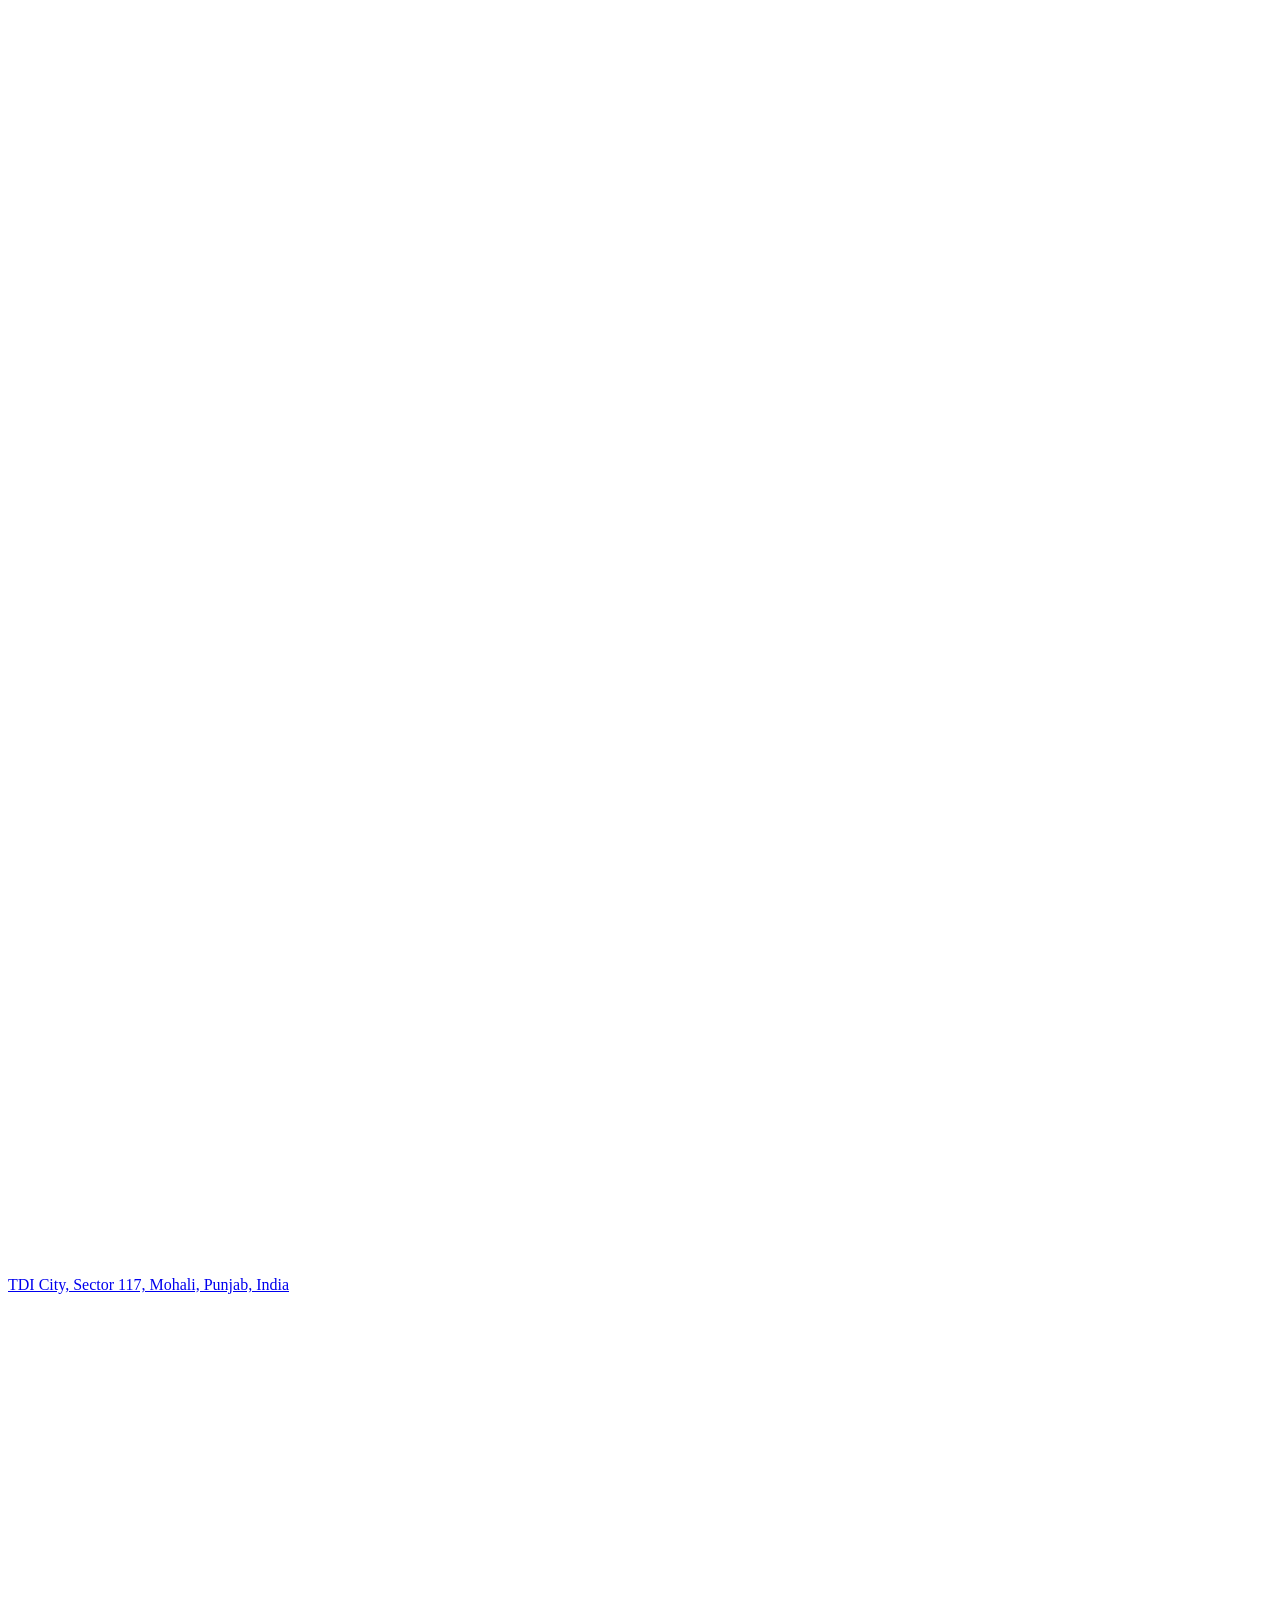
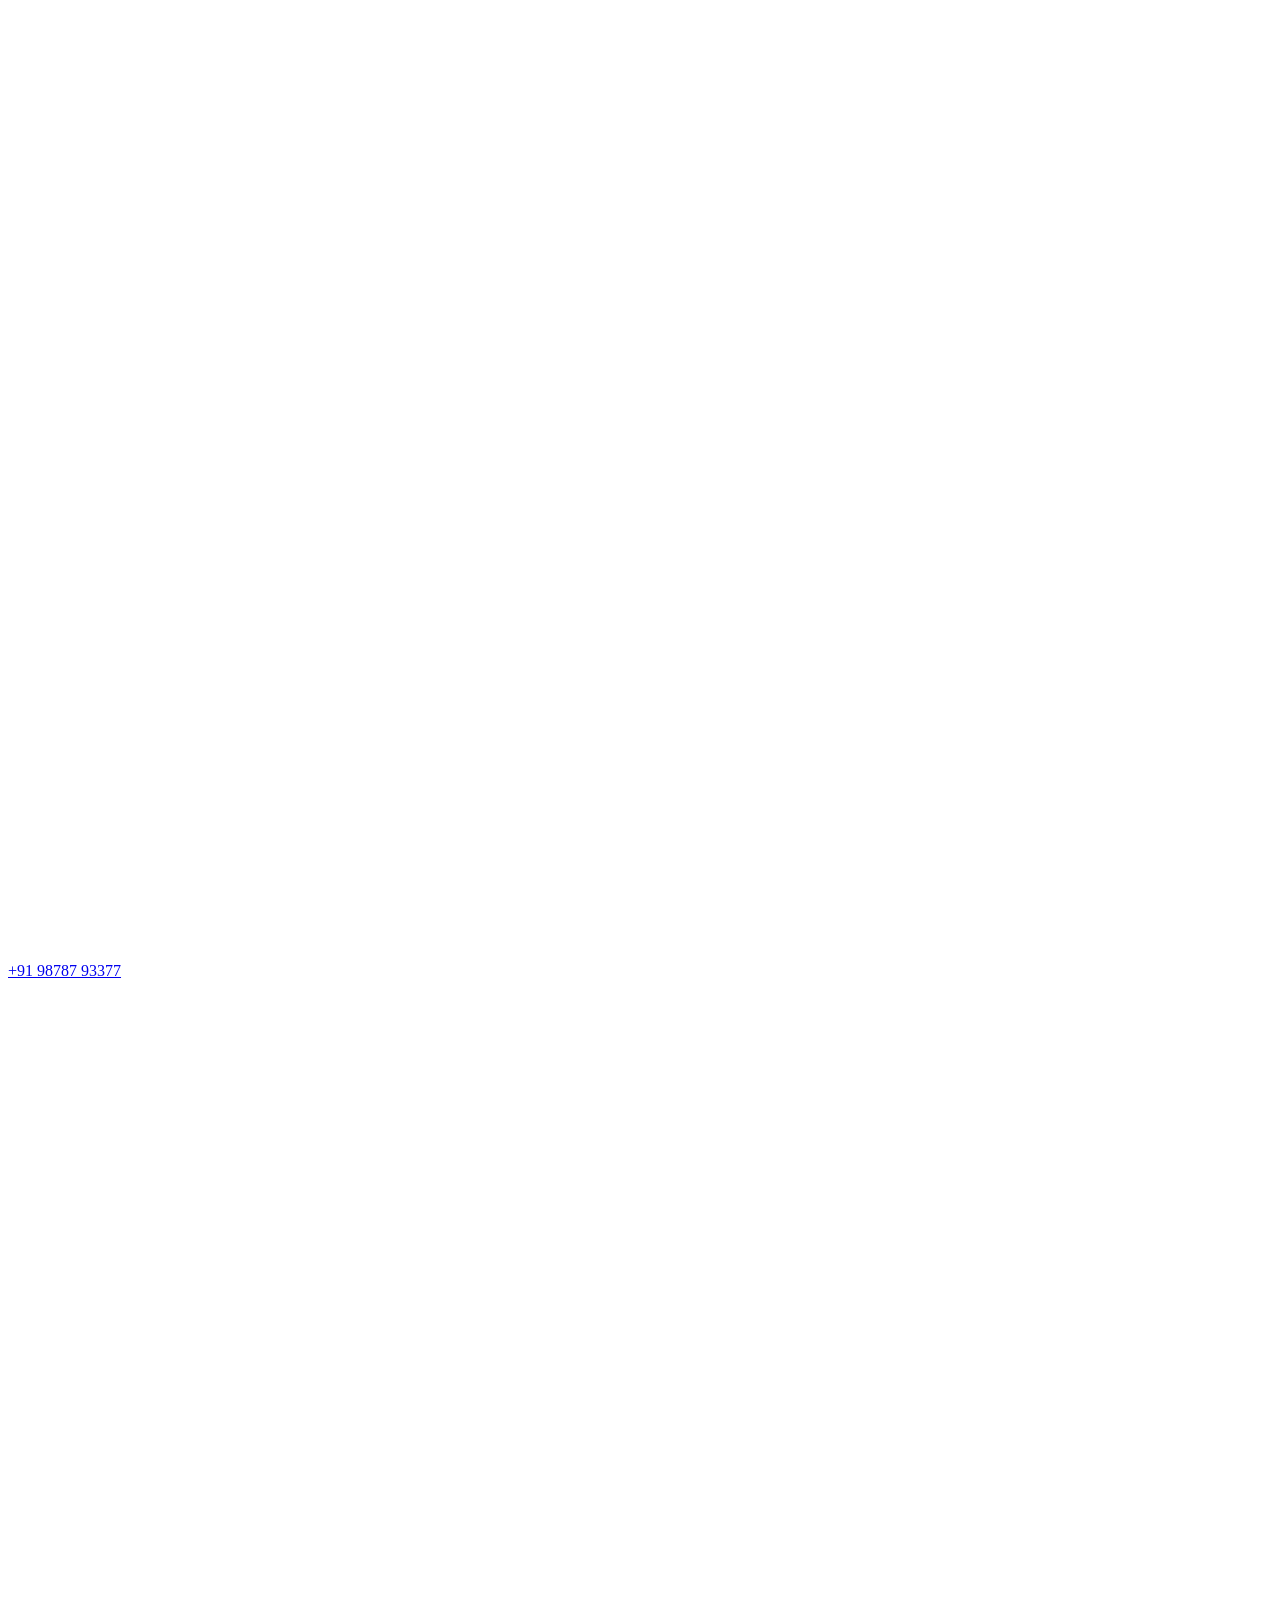
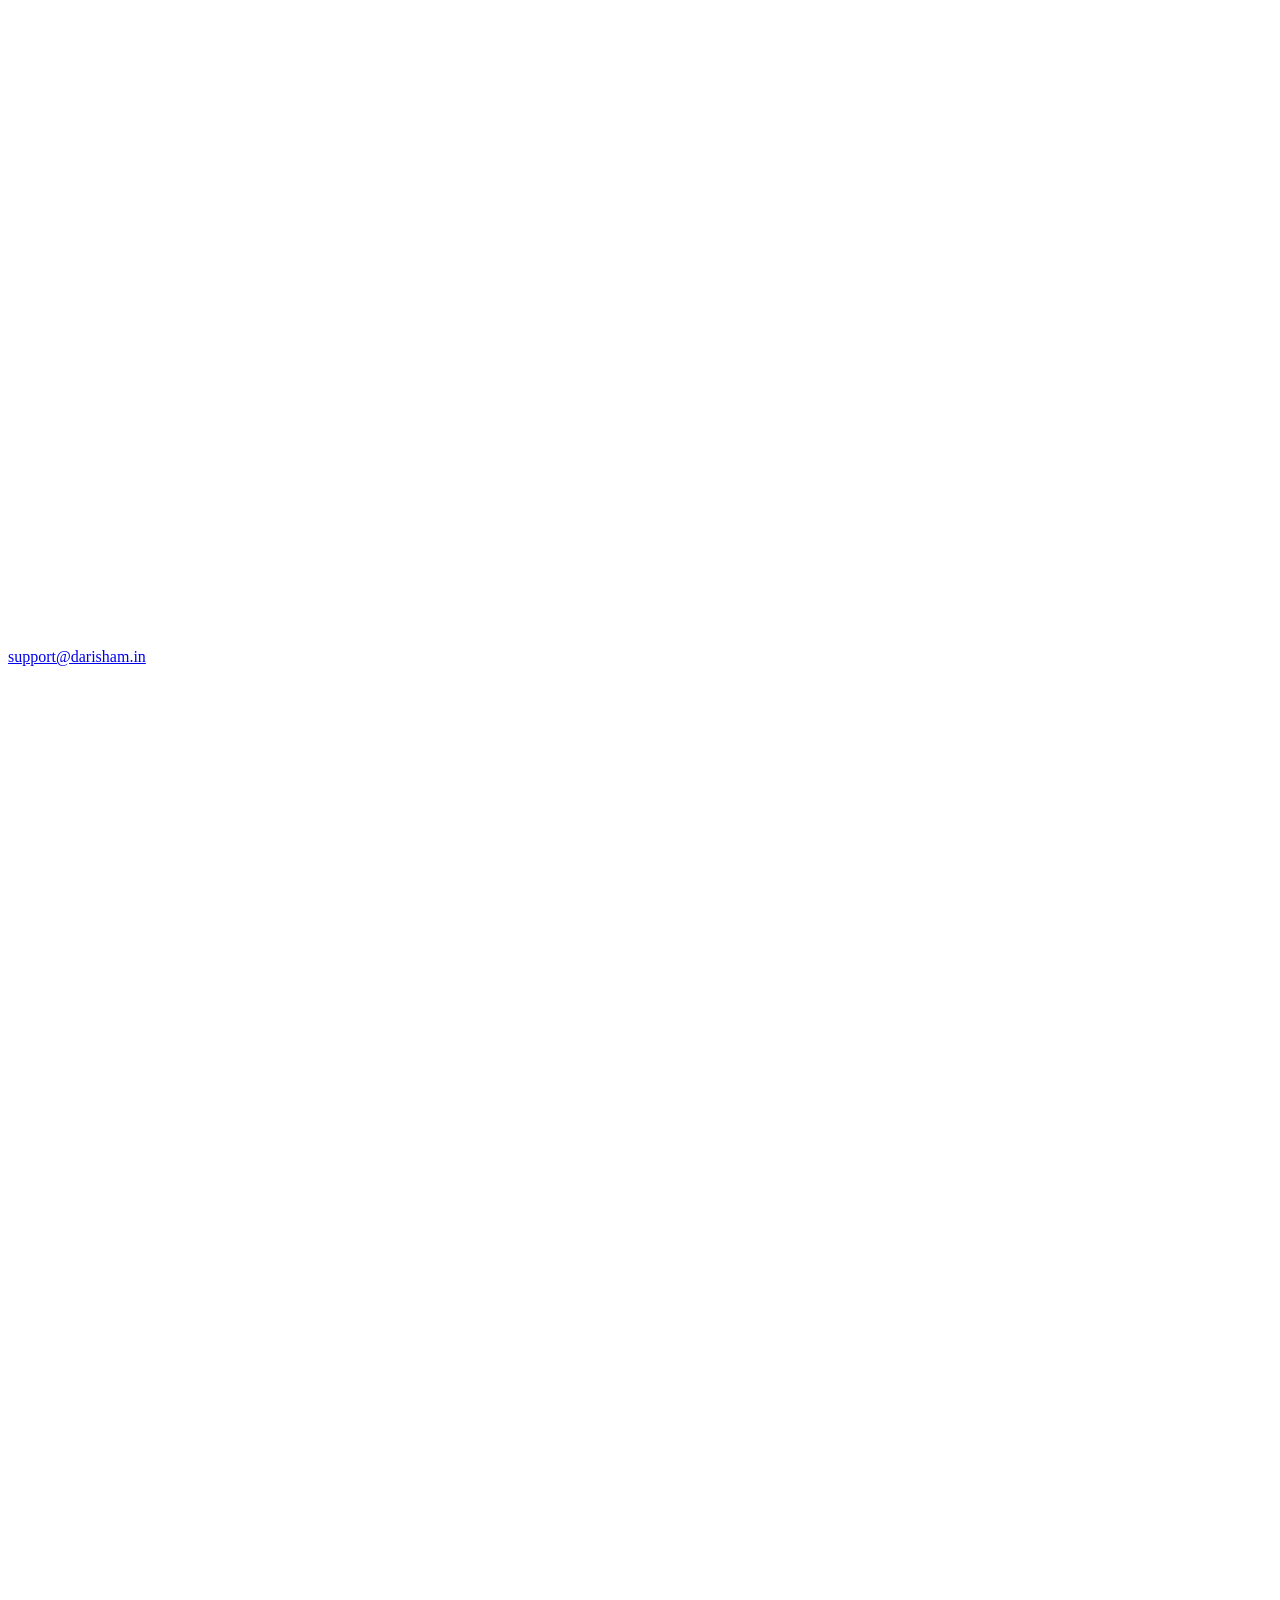
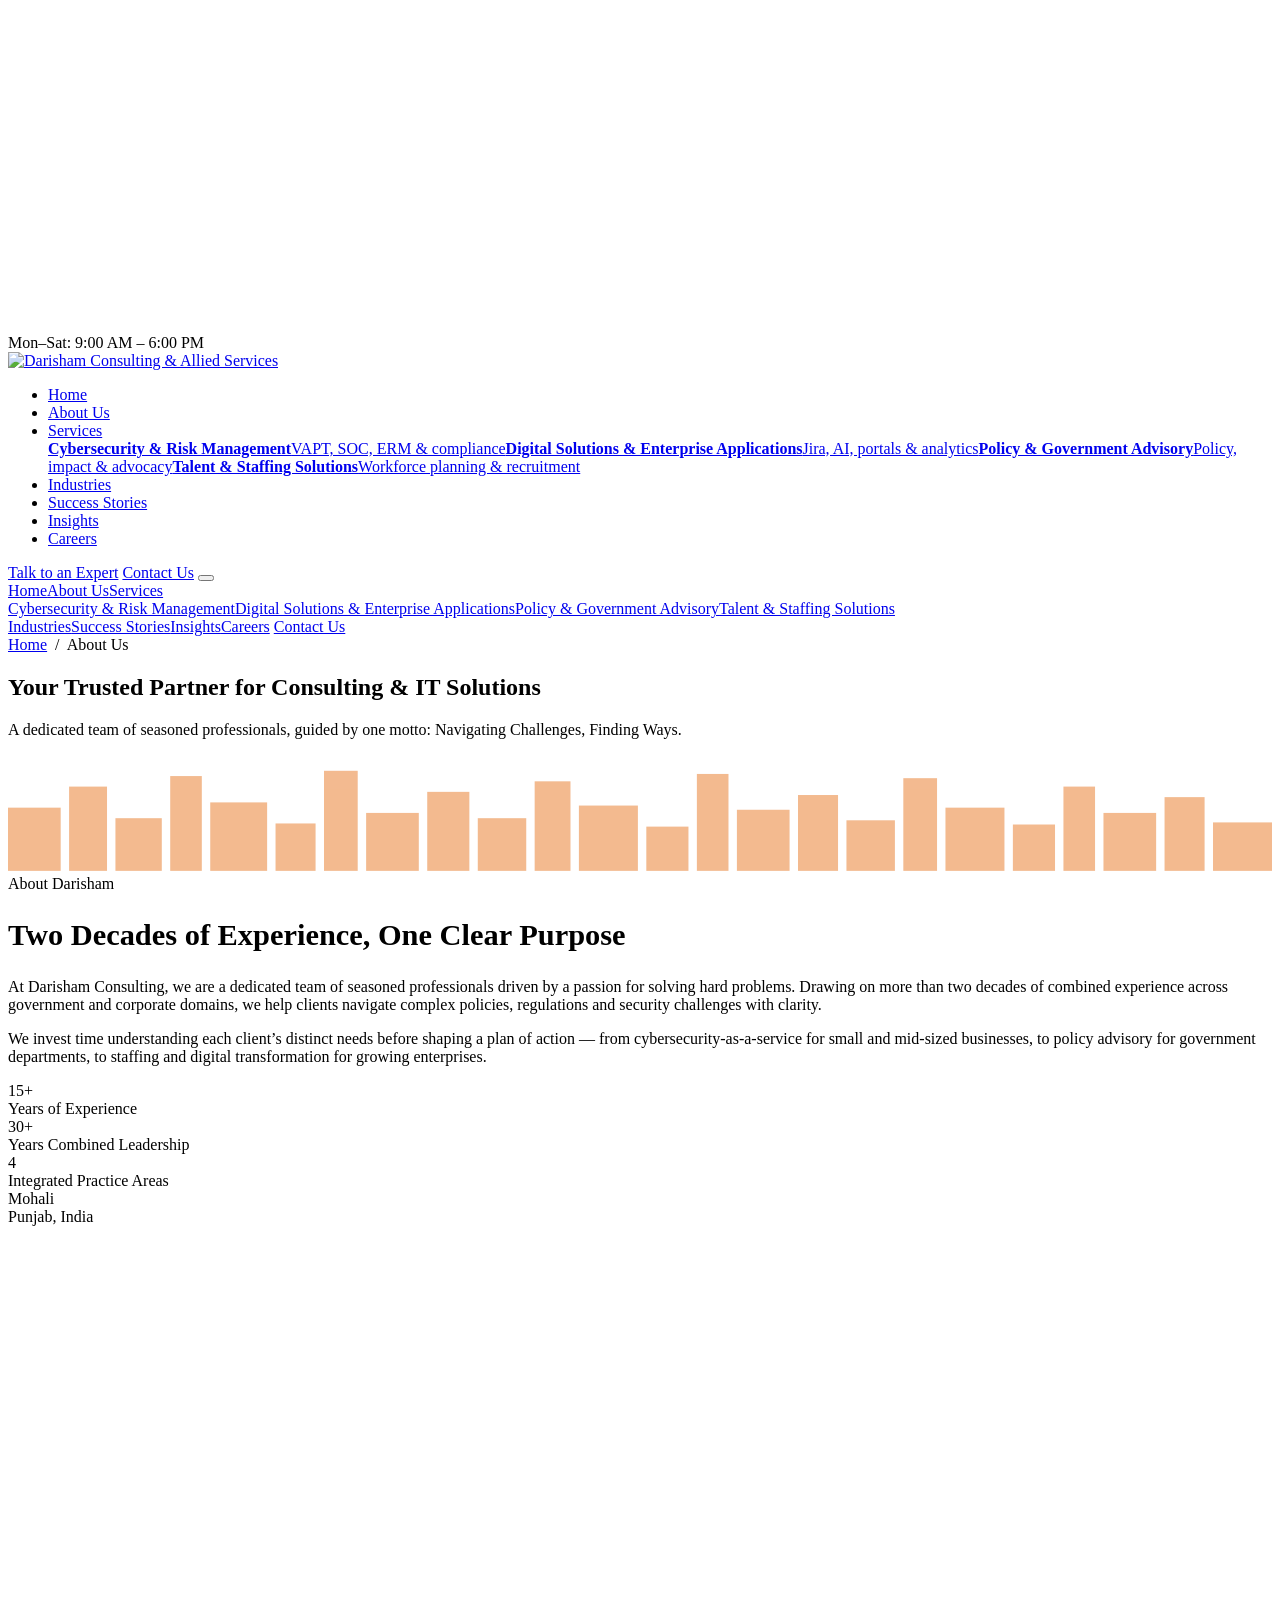
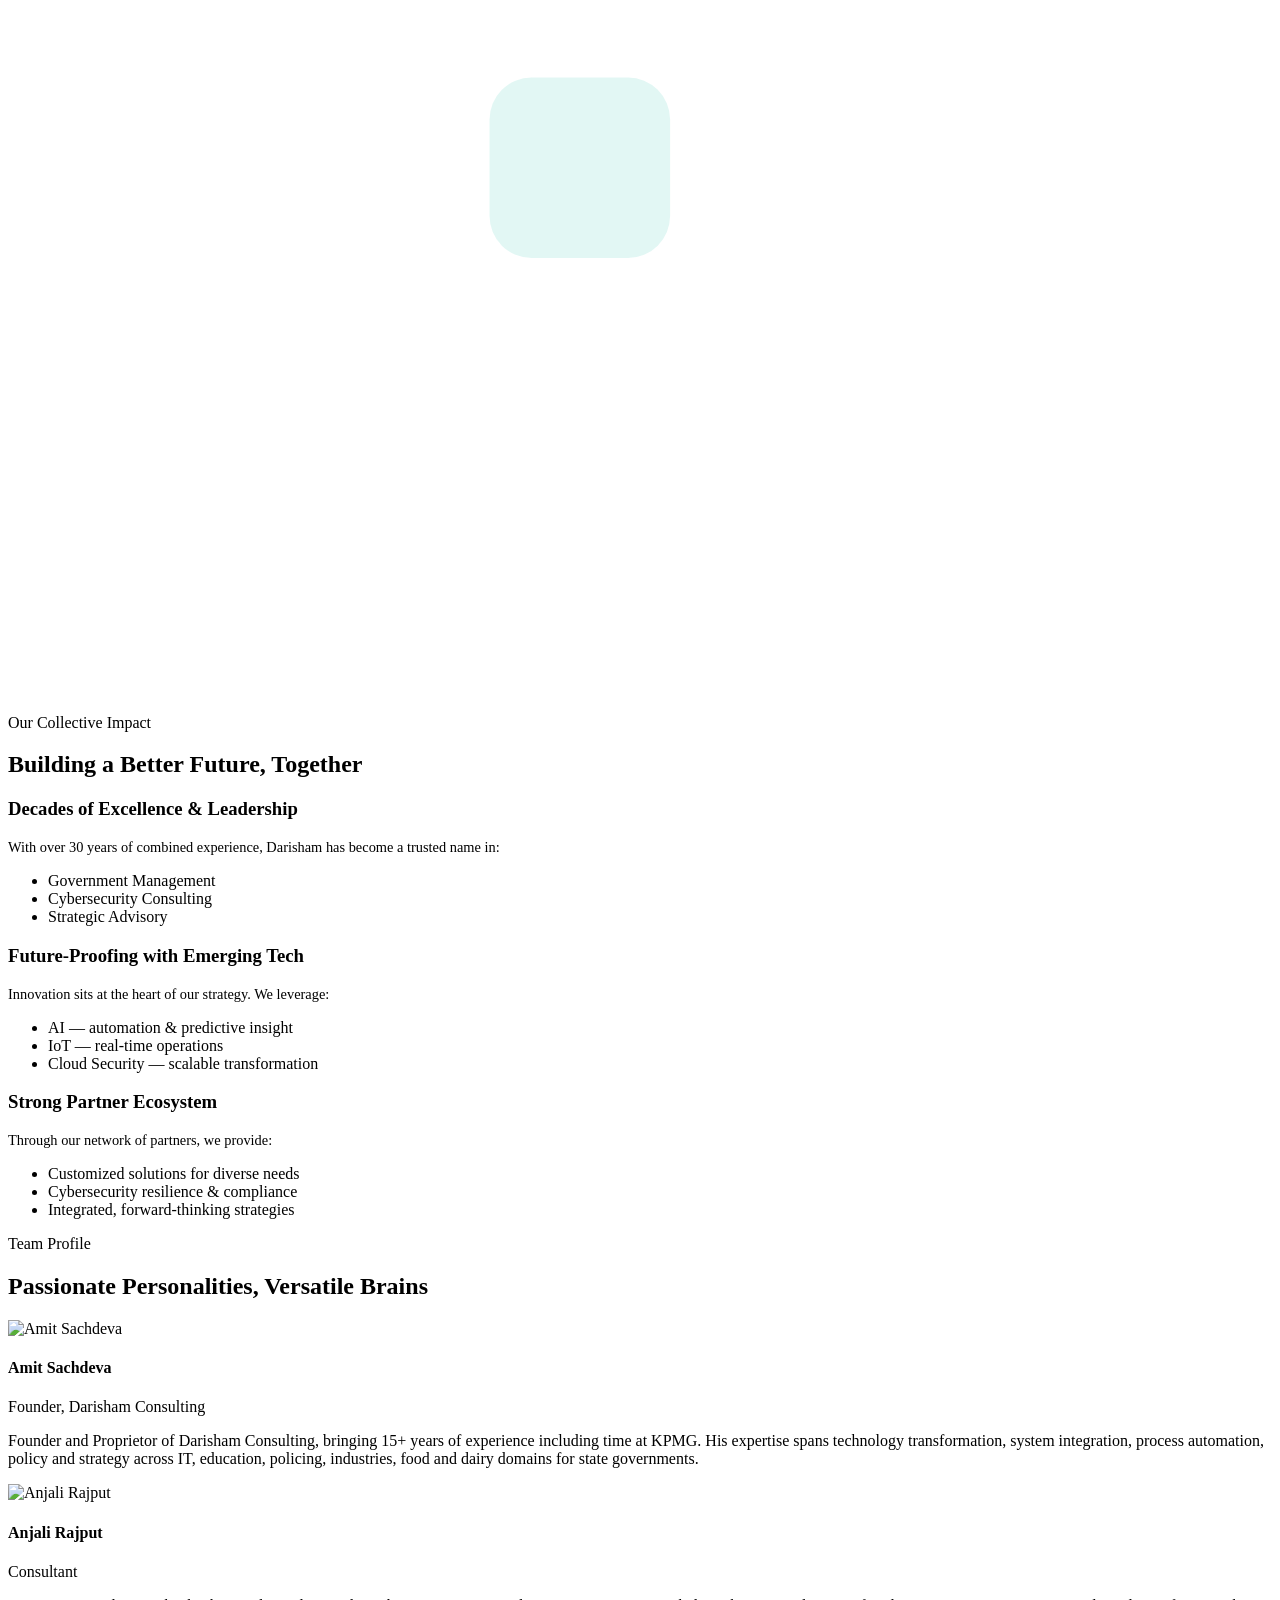
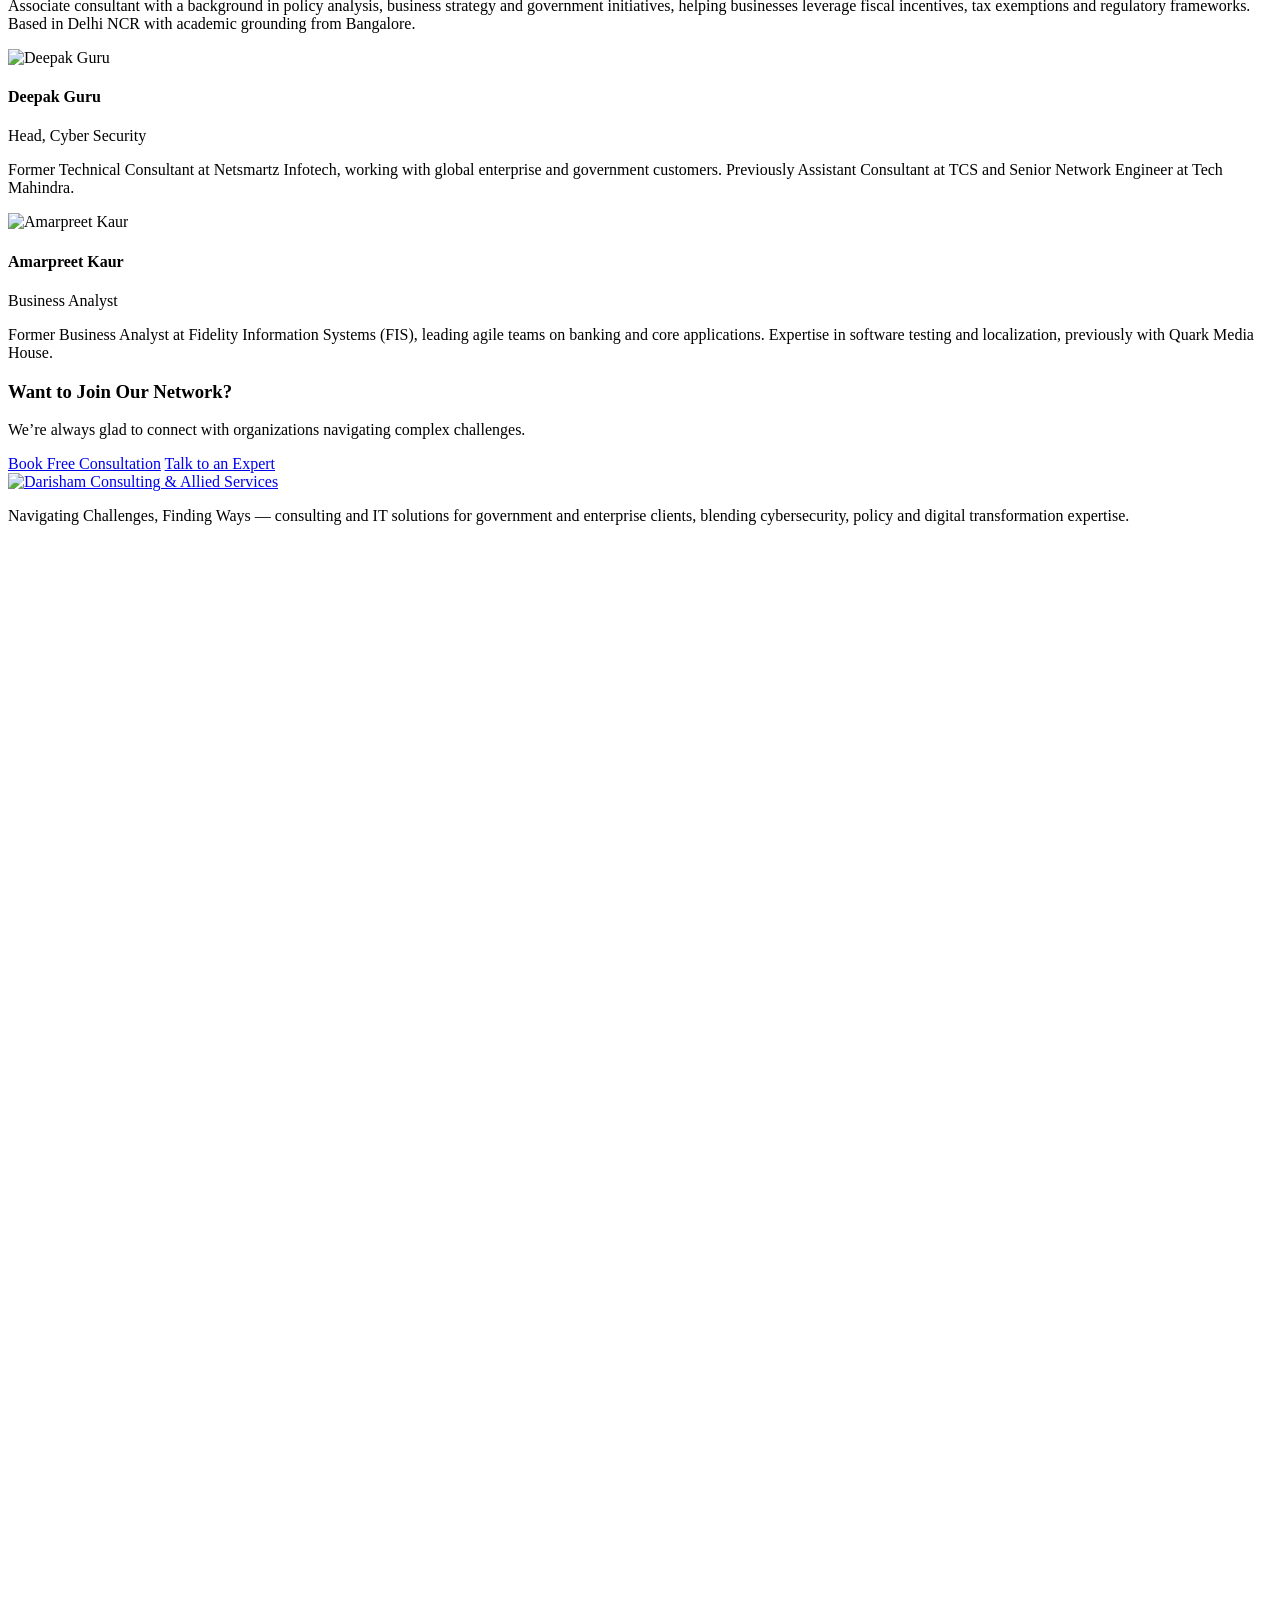
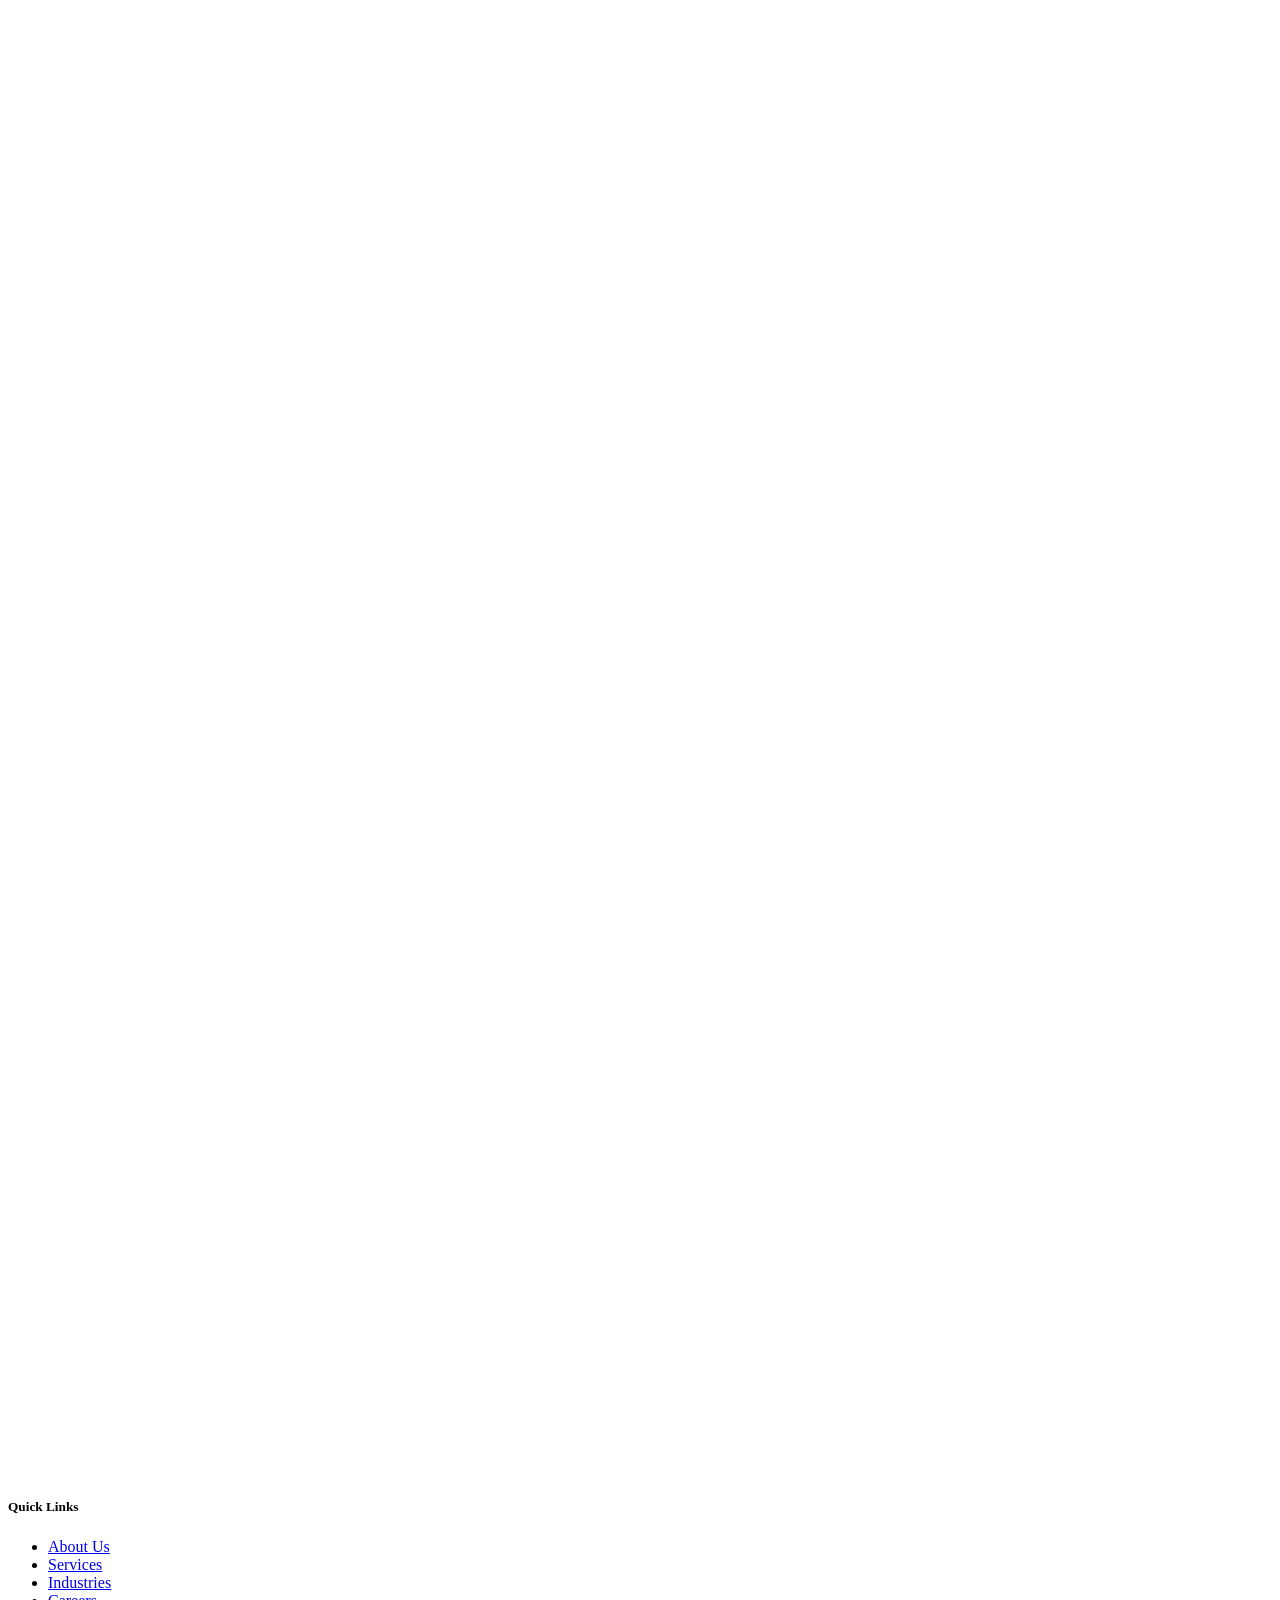
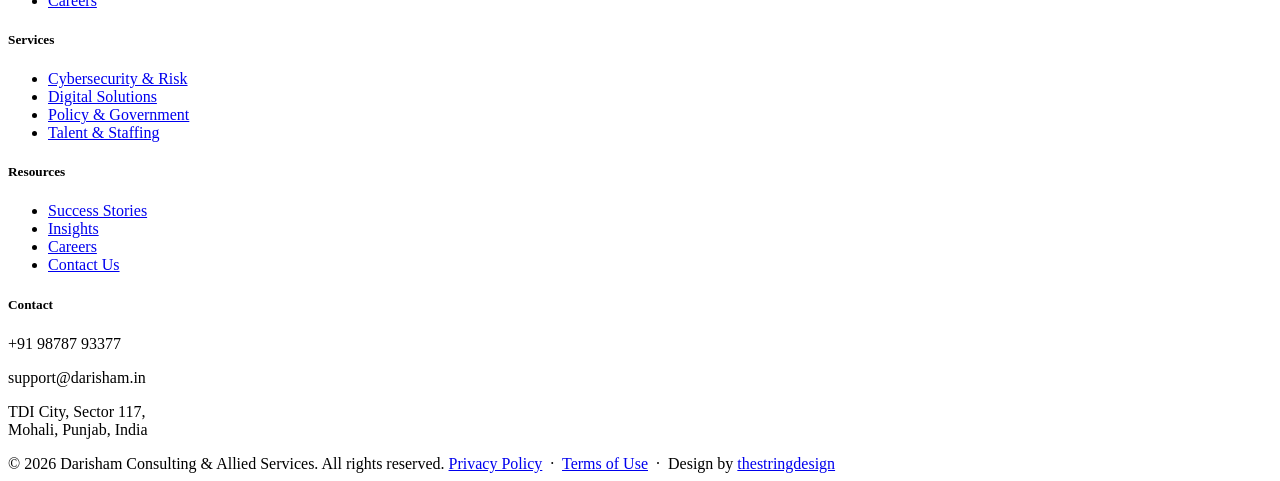
==== about.html @ 6da767da "Add files via upload" ====
<!DOCTYPE html>
<html lang="en">
<head>
<meta charset="UTF-8"/>
<meta name="viewport" content="width=device-width, initial-scale=1.0"/>
<title>About Us | Darisham Consulting &amp; Allied Services</title>
<meta name="description" content="Learn about Darisham Consulting & Allied Services, our leadership team and our approach to government and enterprise consulting."/>
<link rel="preconnect" href="https://fonts.googleapis.com">
<link rel="preconnect" href="https://fonts.gstatic.com" crossorigin>
<link href="https://fonts.googleapis.com/css2?family=Space+Grotesk:wght@500;600;700&family=Inter:wght@400;500;600;700&family=IBM+Plex+Mono:wght@400;500&display=swap" rel="stylesheet">
<link rel="stylesheet" href="assets/style.css"/>

</head>
<body>
<div class="topbar">
  <div class="wrap topbar-inner">
    <a href="https://maps.google.com/?q=TDI+City+Sector+117+Mohali+Punjab+India" target="_blank" rel="noopener" class="topbar-item">
      <svg viewBox="0 0 24 24" fill="none" stroke-width="1.7" stroke-linecap="round" stroke-linejoin="round"><path d="M12 21s7-6.5 7-11.5A7 7 0 105 9.5C5 14.5 12 21 12 21z"/><circle cx="12" cy="9.5" r="2.3"/></svg>
      TDI City, Sector 117, Mohali, Punjab, India
    </a>
    <a href="tel:+919878793377" class="topbar-item">
      <svg viewBox="0 0 24 24" fill="none" stroke-width="1.7" stroke-linecap="round" stroke-linejoin="round"><path d="M5 4h4l1.5 4.5L8 10.5a13 13 0 006 6l1.5-2.5L20 15.5v4a1.5 1.5 0 01-1.6 1.5A16 16 0 014 5.6 1.5 1.5 0 015.5 4z"/></svg>
      +91 98787 93377
    </a>
    <a href="mailto:support@darisham.in" class="topbar-item">
      <svg viewBox="0 0 24 24" fill="none" stroke-width="1.7" stroke-linecap="round" stroke-linejoin="round"><rect x="3" y="5" width="18" height="14" rx="2"/><path d="M3 7l9 6 9-6"/></svg>
      support@darisham.in
    </a>
    <span class="topbar-item topbar-hours">
      <svg viewBox="0 0 24 24" fill="none" stroke-width="1.7" stroke-linecap="round" stroke-linejoin="round"><circle cx="12" cy="12" r="9"/><path d="M12 7v5l3.5 2"/></svg>
      Mon&ndash;Sat: 9:00 AM &ndash; 6:00 PM
    </span>
  </div>
</div>
<header class="site-header">
  <div class="wrap header-row">
    <a href="index.html" class="brand">
      <span class="brand-logo-img"><img src="assets/images/darisham-logo.png" alt="Darisham Consulting &amp; Allied Services" height="44"/></span>
    </a>
    <nav class="nav">
      <ul class="nav-list"><li class=""><a href="index.html" class="nav-link">Home</a></li><li class="active"><a href="about.html" class="nav-link">About Us</a></li><li class=""><a href="services.html" class="nav-link">Services<span class="caret"></span></a><div class="dropdown"><a href="services-cybersecurity-risk.html"><strong>Cybersecurity & Risk Management</strong><span>VAPT, SOC, ERM & compliance</span></a><a href="services-digital-solutions.html"><strong>Digital Solutions & Enterprise Applications</strong><span>Jira, AI, portals & analytics</span></a><a href="services-policy-government.html"><strong>Policy & Government Advisory</strong><span>Policy, impact & advocacy</span></a><a href="services-staffing.html"><strong>Talent & Staffing Solutions</strong><span>Workforce planning & recruitment</span></a></div></li><li class=""><a href="industries.html" class="nav-link">Industries</a></li><li class=""><a href="success-stories.html" class="nav-link">Success Stories</a></li><li class=""><a href="insights.html" class="nav-link">Insights</a></li><li class=""><a href="careers.html" class="nav-link">Careers</a></li></ul>
    </nav>
    <div class="header-cta">
      <a href="contact.html" class="btn btn-ghost btn-sm">Talk to an Expert</a>
      <a href="contact.html" class="btn btn-primary btn-sm">Contact Us</a>
      <button class="nav-toggle" aria-label="Open menu"><span></span><span></span><span></span></button>
    </div>
  </div>
</header>
<div class="mobile-nav">
  <a href="index.html">Home</a><a href="about.html">About Us</a><a href="services.html">Services</a><div class="sub"><a href="services-cybersecurity-risk.html">Cybersecurity & Risk Management</a><a href="services-digital-solutions.html">Digital Solutions & Enterprise Applications</a><a href="services-policy-government.html">Policy & Government Advisory</a><a href="services-staffing.html">Talent & Staffing Solutions</a></div><a href="industries.html">Industries</a><a href="success-stories.html">Success Stories</a><a href="insights.html">Insights</a><a href="careers.html">Careers</a>
  <a href="contact.html" class="btn btn-primary">Contact Us</a>
</div>
<section class="page-hero">
  <div class="wrap">
    <div class="crumb"><a href="index.html">Home</a> &nbsp;/&nbsp; About Us</div>
    <h1>Your Trusted Partner for Consulting &amp; IT Solutions</h1>
    <p>A dedicated team of seasoned professionals, guided by one motto: Navigating Challenges, Finding Ways.</p>
  </div>
  <div class="page-hero-skyline"><svg viewBox="0 0 1200 110" preserveAspectRatio="none" xmlns="http://www.w3.org/2000/svg">
  <g fill="#E87722" opacity="0.5">
    <rect x="0" y="50" width="50" height="60"/>
    <rect x="58" y="30" width="36" height="80"/>
    <rect x="102" y="60" width="44" height="50"/>
    <rect x="154" y="20" width="30" height="90"/>
    <rect x="192" y="45" width="54" height="65"/>
    <rect x="254" y="65" width="38" height="45"/>
    <rect x="300" y="15" width="32" height="95"/>
    <rect x="340" y="55" width="50" height="55"/>
    <rect x="398" y="35" width="40" height="75"/>
    <rect x="446" y="60" width="46" height="50"/>
    <rect x="500" y="25" width="34" height="85"/>
    <rect x="542" y="48" width="56" height="62"/>
    <rect x="606" y="68" width="40" height="42"/>
    <rect x="654" y="18" width="30" height="92"/>
    <rect x="692" y="52" width="50" height="58"/>
    <rect x="750" y="38" width="38" height="72"/>
    <rect x="796" y="62" width="46" height="48"/>
    <rect x="850" y="22" width="32" height="88"/>
    <rect x="890" y="50" width="56" height="60"/>
    <rect x="954" y="66" width="40" height="44"/>
    <rect x="1002" y="30" width="30" height="80"/>
    <rect x="1040" y="55" width="50" height="55"/>
    <rect x="1098" y="40" width="38" height="70"/>
    <rect x="1144" y="64" width="56" height="46"/>
  </g>
</svg></div>
</section><section class="section">
  <div class="wrap">
    <div class="about-flex">
      <div class="reveal">
        <div class="eyebrow">About Darisham</div>
        <h2 style="font-size:1.9rem;">Two Decades of Experience, One Clear Purpose</h2>
        <p style="color:var(--slate); margin-top:16px; font-size:1rem;">At Darisham Consulting, we are a dedicated team of seasoned professionals driven by a passion for solving hard problems. Drawing on more than two decades of combined experience across government and corporate domains, we help clients navigate complex policies, regulations and security challenges with clarity.</p>
        <p style="color:var(--slate); margin-top:14px; font-size:1rem;">We invest time understanding each client&rsquo;s distinct needs before shaping a plan of action &mdash; from cybersecurity-as-a-service for small and mid-sized businesses, to policy advisory for government departments, to staffing and digital transformation for growing enterprises.</p>
        <div class="about-stats">
          <div class="stat"><div class="num">15<span>+</span></div><div class="label">Years of Experience</div></div>
          <div class="stat"><div class="num">30<span>+</span></div><div class="label">Years Combined Leadership</div></div>
          <div class="stat"><div class="num">4</div><div class="label">Integrated Practice Areas</div></div>
          <div class="stat"><div class="num">Mohali</div><div class="label">Punjab, India</div></div>
        </div>
      </div>
      <div class="reveal">
        <svg viewBox="0 0 420 360" fill="none" style="width:100%;">
          <rect x="10" y="10" width="400" height="340" rx="20" fill="var(--bg-soft)"/>
          <circle cx="210" cy="180" r="120" stroke="var(--line)" stroke-width="1.5"/>
          <path d="M90 240 C 130 190, 140 140, 200 130 S 290 150, 320 90" stroke="var(--teal-500)" stroke-width="2.5" fill="none" stroke-linecap="round"/>
          <circle cx="90" cy="240" r="6" fill="var(--navy-900)"/>
          <circle cx="200" cy="130" r="6" fill="var(--teal-500)"/>
          <circle cx="320" cy="90" r="6" fill="var(--navy-900)"/>
          <rect x="160" y="150" width="60" height="60" rx="14" fill="rgba(20,184,166,0.12)" stroke="var(--teal-500)"/>
        </svg>
      </div>
    </div>
  </div>
</section><section class="section soft">
  <div class="wrap">
    <div class="section-head reveal">
      <div class="eyebrow">Our Collective Impact</div>
      <h2>Building a Better Future, Together</h2>
    </div>
    <div class="pillar-grid">
      <div class="pillar-card reveal">
        <h3>Decades of Excellence &amp; Leadership</h3>
        <p style="font-size:0.9rem;color:var(--slate);">With over 30 years of combined experience, Darisham has become a trusted name in:</p>
        <ul>
          <li>Government Management</li>
          <li>Cybersecurity Consulting</li>
          <li>Strategic Advisory</li>
        </ul>
      </div>
      <div class="pillar-card reveal">
        <h3>Future-Proofing with Emerging Tech</h3>
        <p style="font-size:0.9rem;color:var(--slate);">Innovation sits at the heart of our strategy. We leverage:</p>
        <ul>
          <li>AI &mdash; automation &amp; predictive insight</li>
          <li>IoT &mdash; real-time operations</li>
          <li>Cloud Security &mdash; scalable transformation</li>
        </ul>
      </div>
      <div class="pillar-card reveal">
        <h3>Strong Partner Ecosystem</h3>
        <p style="font-size:0.9rem;color:var(--slate);">Through our network of partners, we provide:</p>
        <ul>
          <li>Customized solutions for diverse needs</li>
          <li>Cybersecurity resilience &amp; compliance</li>
          <li>Integrated, forward-thinking strategies</li>
        </ul>
      </div>
    </div>
  </div>
</section><section class="section">
  <div class="wrap">
    <div class="section-head reveal">
      <div class="eyebrow">Team Profile</div>
      <h2>Passionate Personalities, Versatile Brains</h2>
    </div>
    <div class="lead-grid">
      <div class="lead-card reveal">
        <div class="avatar avatar-photo"><img src="assets/images/team-1.jpg" alt="Amit Sachdeva" loading="lazy"/></div>
        <h4>Amit Sachdeva</h4>
        <div class="role">Founder, Darisham Consulting</div>
        <p class="bio">Founder and Proprietor of Darisham Consulting, bringing 15+ years of experience including time at KPMG. His expertise spans technology transformation, system integration, process automation, policy and strategy across IT, education, policing, industries, food and dairy domains for state governments.</p>
      </div>
      <div class="lead-card reveal">
        <div class="avatar avatar-photo"><img src="assets/images/team-222.webp" alt="Anjali Rajput" loading="lazy"/></div>
        <h4>Anjali Rajput</h4>
        <div class="role">Consultant</div>
        <p class="bio">Associate consultant with a background in policy analysis, business strategy and government initiatives, helping businesses leverage fiscal incentives, tax exemptions and regulatory frameworks. Based in Delhi NCR with academic grounding from Bangalore.</p>
      </div>
      <div class="lead-card reveal">
        <div class="avatar avatar-photo"><img src="assets/images/team-33.webp" alt="Deepak Guru" loading="lazy"/></div>
        <h4>Deepak Guru</h4>
        <div class="role">Head, Cyber Security</div>
        <p class="bio">Former Technical Consultant at Netsmartz Infotech, working with global enterprise and government customers. Previously Assistant Consultant at TCS and Senior Network Engineer at Tech Mahindra.</p>
      </div>
      <div class="lead-card reveal">
        <div class="avatar avatar-photo"><img src="assets/images/team-4.webp" alt="Amarpreet Kaur" loading="lazy"/></div>
        <h4>Amarpreet Kaur</h4>
        <div class="role">Business Analyst</div>
        <p class="bio">Former Business Analyst at Fidelity Information Systems (FIS), leading agile teams on banking and core applications. Expertise in software testing and localization, previously with Quark Media House.</p>
      </div>
    </div>
  </div>
</section><section class="section">
  <div class="wrap">
    <div class="cta-banner reveal">
      <div>
        <h3>Want to Join Our Network?</h3>
        <p>We&rsquo;re always glad to connect with organizations navigating complex challenges.</p>
      </div>
      <div class="cta-actions">
        <a href="contact.html" class="btn btn-primary">Book Free Consultation</a>
        <a href="contact.html" class="btn btn-ghost">Talk to an Expert</a>
      </div>
    </div>
  </div>
</section>
<footer class="site-footer">
  <div class="wrap">
    <div class="footer-grid">
      <div class="footer-brand">
        <a href="index.html" class="brand">
          <span class="brand-logo-img"><img src="assets/images/darisham-logo.png" alt="Darisham Consulting &amp; Allied Services" height="44"/></span>
        </a>
        <p class="about">Navigating Challenges, Finding Ways &mdash; consulting and IT solutions for government and enterprise clients, blending cybersecurity, policy and digital transformation expertise.</p>
        <div class="social-row">
          <a href="https://in.linkedin.com/in/darisham-consulting-8a51852a8" aria-label="LinkedIn"><svg viewBox="0 0 24 24" fill="none" stroke-width="1.6" stroke-linecap="round" stroke-linejoin="round"><rect x="3" y="3" width="18" height="18" rx="3"/><path d="M7 10v7M7 7.2v.1M11 17v-4.5c0-1.4 1-2.5 2.5-2.5s2.5 1.1 2.5 2.5V17M11 10.5V17"/></svg></a>
          <a href="mailto:support@darisham.in" aria-label="Email"><svg viewBox="0 0 24 24" fill="none" stroke-width="1.6" stroke-linecap="round" stroke-linejoin="round"><circle cx="12" cy="12" r="9"/><path d="M7 9l5 3.5L17 9"/></svg></a>
        </div>
      </div>
      <div class="footer-col">
        <h5>Quick Links</h5>
        <ul>
          <li><a href="about.html">About Us</a></li>
          <li><a href="services.html">Services</a></li>
          <li><a href="industries.html">Industries</a></li>
          <li><a href="careers.html">Careers</a></li>
        </ul>
      </div>
      <div class="footer-col">
        <h5>Services</h5>
        <ul>
          <li><a href="services-cybersecurity-risk.html">Cybersecurity &amp; Risk</a></li>
          <li><a href="services-digital-solutions.html">Digital Solutions</a></li>
          <li><a href="services-policy-government.html">Policy &amp; Government</a></li>
          <li><a href="services-staffing.html">Talent &amp; Staffing</a></li>
        </ul>
      </div>
      <div class="footer-col">
        <h5>Resources</h5>
        <ul>
          <li><a href="success-stories.html">Success Stories</a></li>
          <li><a href="insights.html">Insights</a></li>
          <li><a href="careers.html">Careers</a></li>
          <li><a href="contact.html">Contact Us</a></li>
        </ul>
      </div>
      <div class="footer-col">
        <h5>Contact</h5>
        <p class="contact-line">+91 98787 93377</p>
        <p class="contact-line">support@darisham.in</p>
        <p class="contact-line">TDI City, Sector 117,<br/>Mohali, Punjab, India</p>
      </div>
    </div>
    <div class="footer-bottom">
      <span>&copy; 2026 Darisham Consulting &amp; Allied Services. All rights reserved.</span>
      <span><a href="contact.html">Privacy Policy</a> &nbsp;&middot;&nbsp; <a href="contact.html">Terms of Use</a> &nbsp;&middot;&nbsp; Design by <a href="https://web.thestringdesign.in/" target="_blank" rel="noopener">thestringdesign</a></span>
    </div>
  </div>
</footer>
<script src="assets/script.js"></script>
</body>
</html>
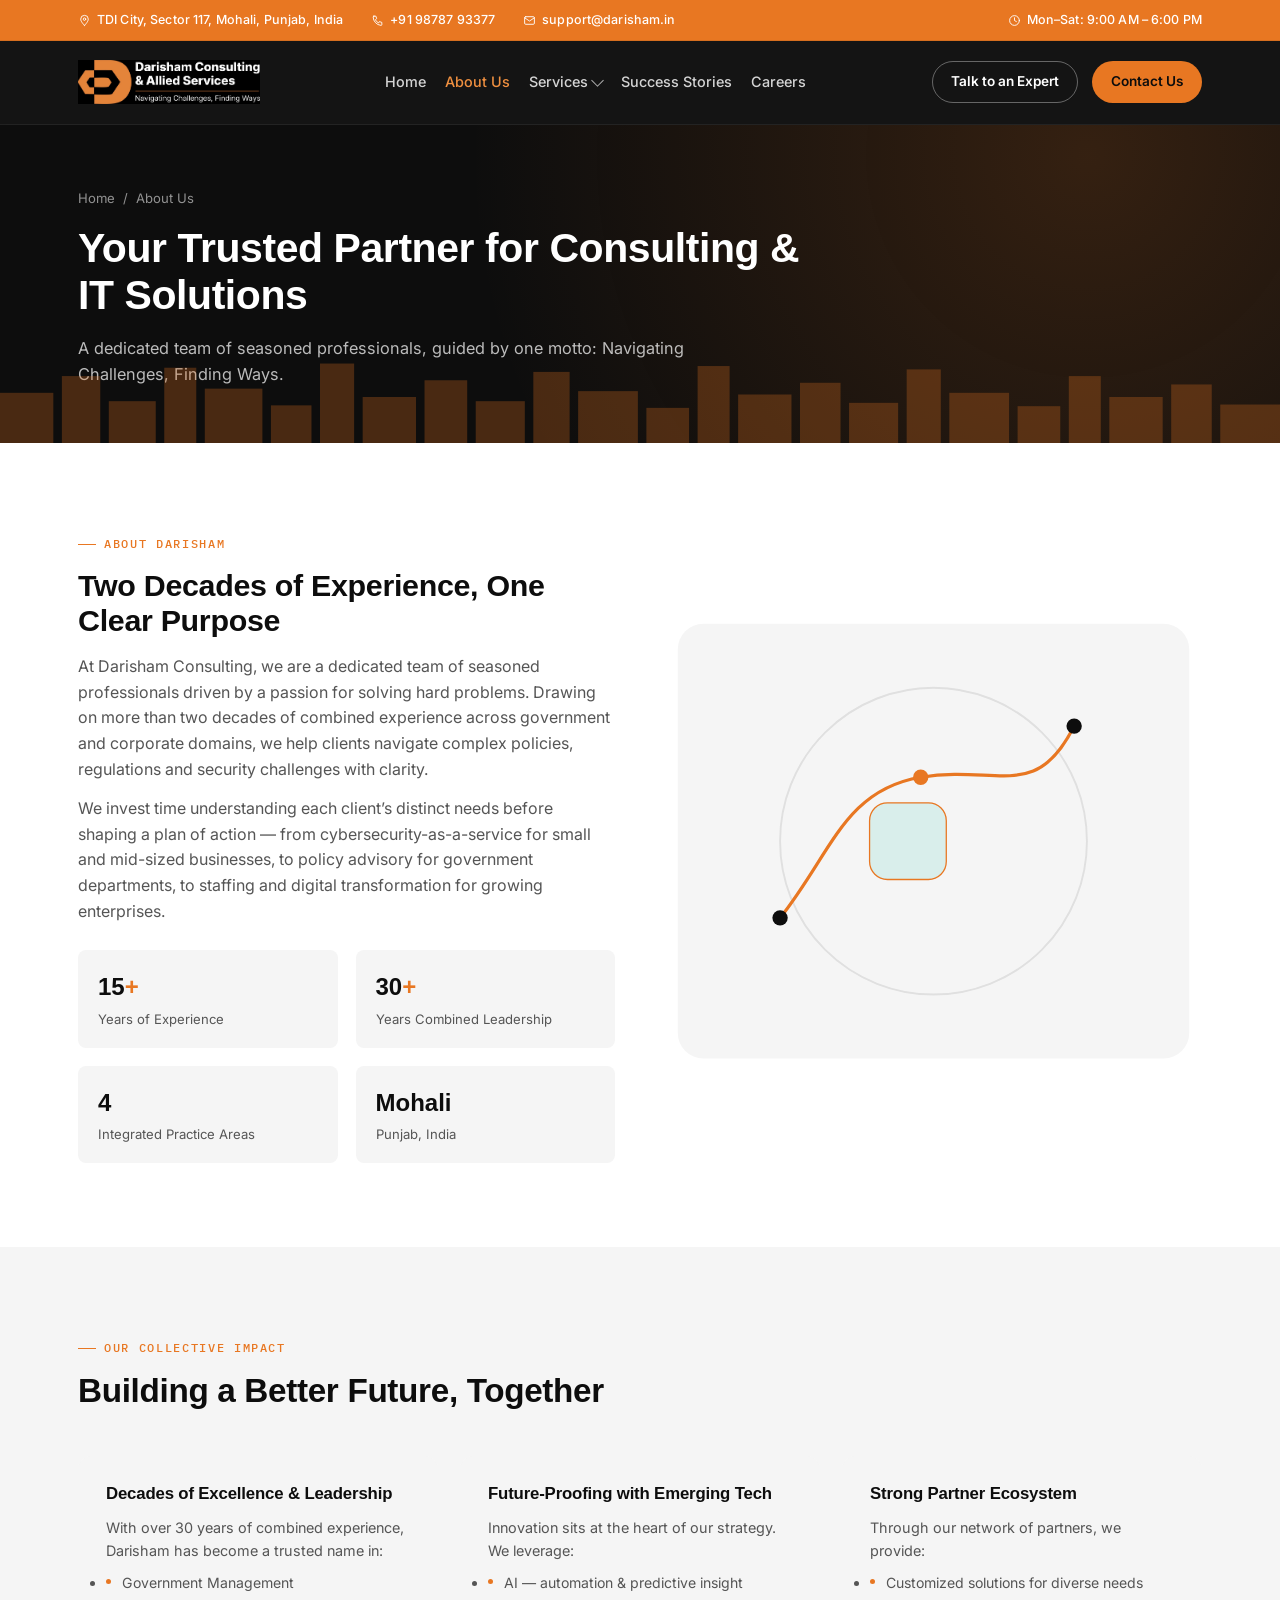
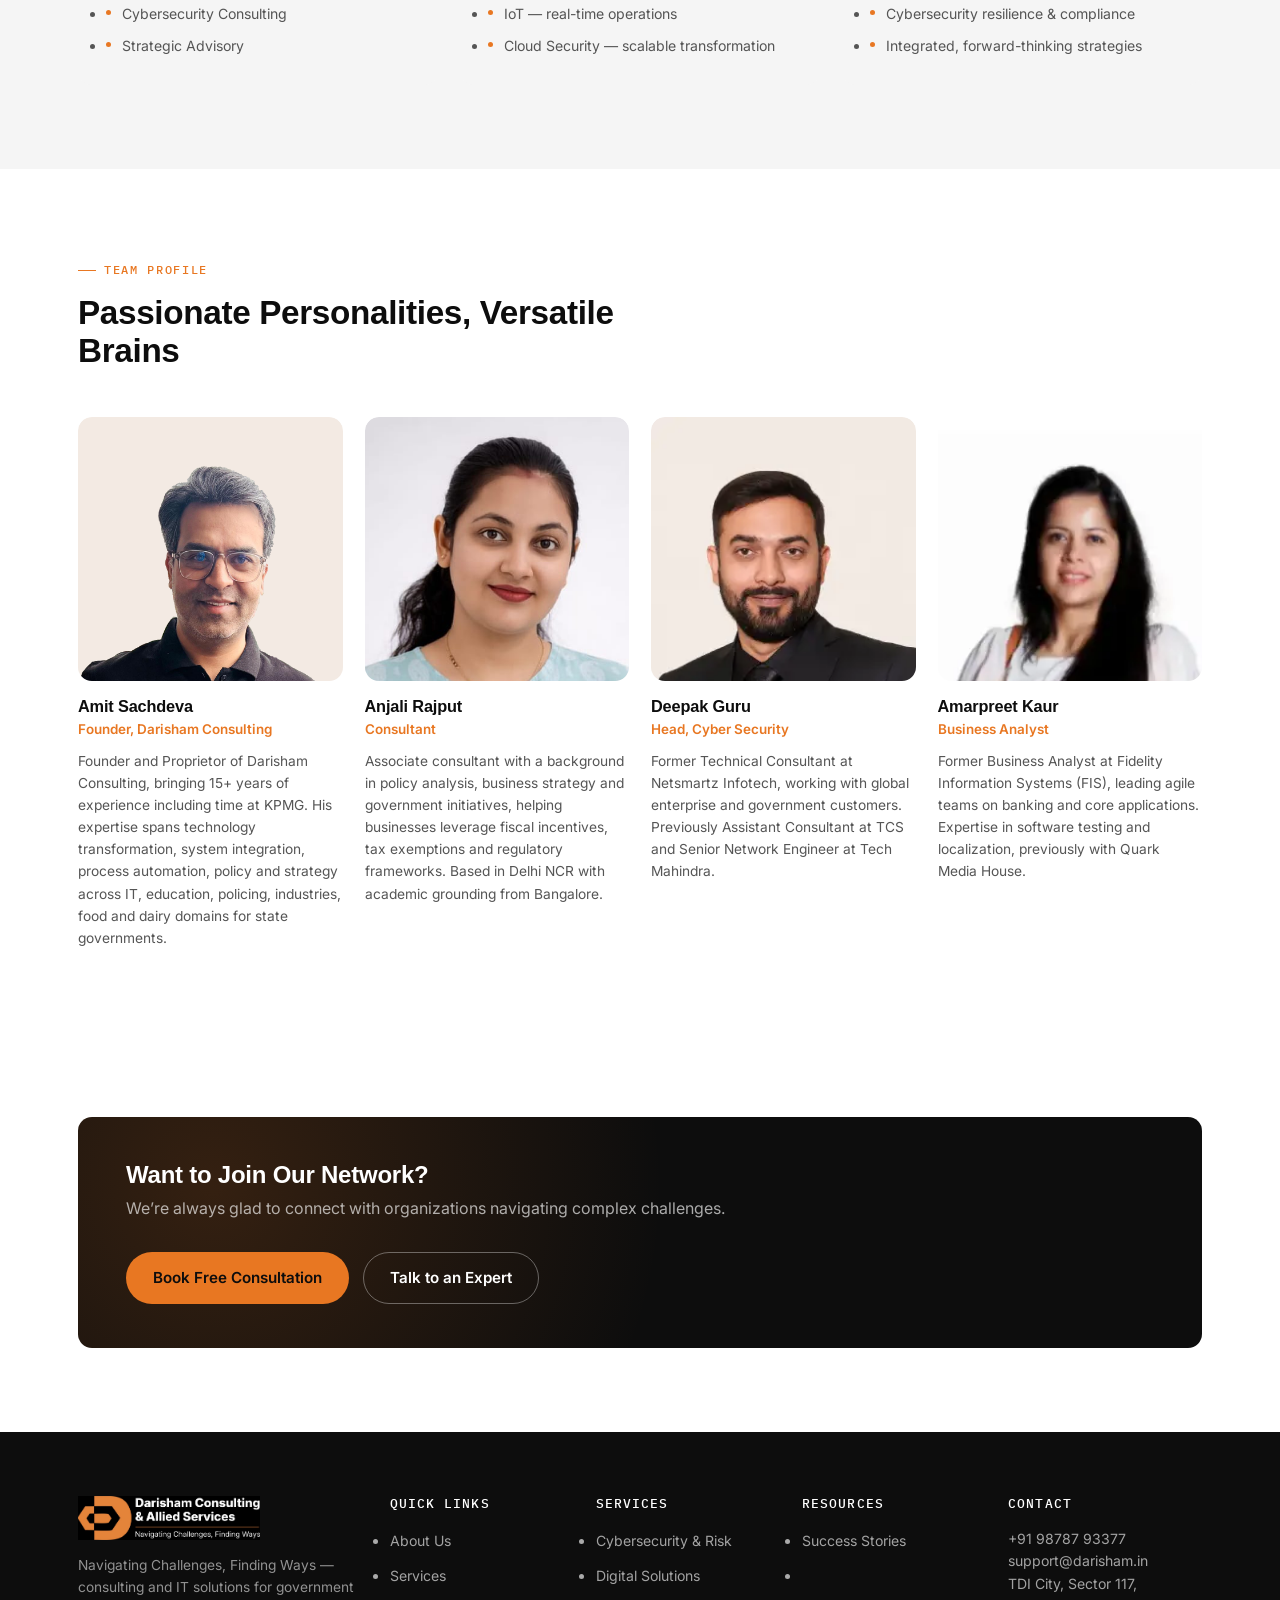
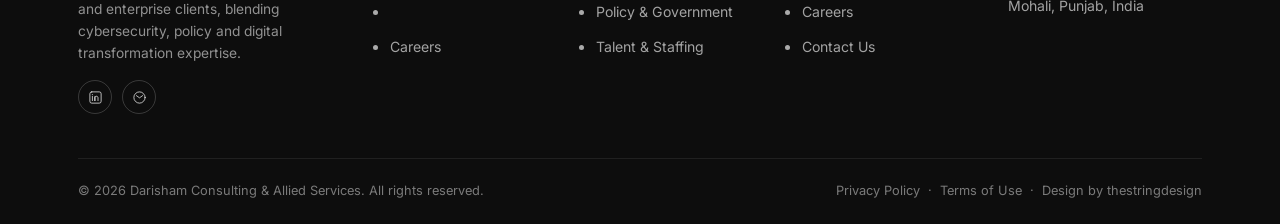
==== commit f7d35f06: "Add files via upload" ====
--- a/about.html
+++ b/about.html
@@ -7,7 +7,7 @@
 <meta name="description" content="Learn about Darisham Consulting & Allied Services, our leadership team and our approach to government and enterprise consulting."/>
 <link rel="preconnect" href="https://fonts.googleapis.com">
 <link rel="preconnect" href="https://fonts.gstatic.com" crossorigin>
-<link href="https://fonts.googleapis.com/css2?family=Space+Grotesk:wght@500;600;700&family=Inter:wght@400;500;600;700&family=IBM+Plex+Mono:wght@400;500&display=swap" rel="stylesheet">
+<link href="https://fonts.googleapis.com/css2?family=Sora:wght@500;600;700;800&family=Inter:wght@400;500;600;700&family=IBM+Plex+Mono:wght@400;500&display=swap" rel="stylesheet">
 <link rel="stylesheet" href="assets/style.css"/>
 
 </head>
@@ -38,7 +38,7 @@
       <span class="brand-logo-img"><img src="assets/images/darisham-logo.png" alt="Darisham Consulting &amp; Allied Services" height="44"/></span>
     </a>
     <nav class="nav">
-      <ul class="nav-list"><li class=""><a href="index.html" class="nav-link">Home</a></li><li class="active"><a href="about.html" class="nav-link">About Us</a></li><li class=""><a href="services.html" class="nav-link">Services<span class="caret"></span></a><div class="dropdown"><a href="services-cybersecurity-risk.html"><strong>Cybersecurity & Risk Management</strong><span>VAPT, SOC, ERM & compliance</span></a><a href="services-digital-solutions.html"><strong>Digital Solutions & Enterprise Applications</strong><span>Jira, AI, portals & analytics</span></a><a href="services-policy-government.html"><strong>Policy & Government Advisory</strong><span>Policy, impact & advocacy</span></a><a href="services-staffing.html"><strong>Talent & Staffing Solutions</strong><span>Workforce planning & recruitment</span></a></div></li><li class=""><a href="industries.html" class="nav-link">Industries</a></li><li class=""><a href="success-stories.html" class="nav-link">Success Stories</a></li><li class=""><a href="insights.html" class="nav-link">Insights</a></li><li class=""><a href="careers.html" class="nav-link">Careers</a></li></ul>
+      <ul class="nav-list"><li class=""><a href="index.html" class="nav-link">Home</a></li><li class="active"><a href="about.html" class="nav-link">About Us</a></li><li class=""><a href="services.html" class="nav-link">Services<span class="caret"></span></a><div class="dropdown"><a href="services-cybersecurity-risk.html"><strong>Cybersecurity & Risk Management</strong><span>VAPT, SOC, ERM & compliance</span></a><a href="services-digital-solutions.html"><strong>Digital Solutions & Enterprise Applications</strong><span>Jira, AI, portals & analytics</span></a><a href="services-policy-government.html"><strong>Policy & Government Advisory</strong><span>Policy, impact & advocacy</span></a><a href="services-staffing.html"><strong>Talent & Staffing Solutions</strong><span>Workforce planning & recruitment</span></a></div></li><li class=""><a href="success-stories.html" class="nav-link">Success Stories</a></li><li class=""><a href="careers.html" class="nav-link">Careers</a></li></ul>
     </nav>
     <div class="header-cta">
       <a href="contact.html" class="btn btn-ghost btn-sm">Talk to an Expert</a>
@@ -48,7 +48,7 @@
   </div>
 </header>
 <div class="mobile-nav">
-  <a href="index.html">Home</a><a href="about.html">About Us</a><a href="services.html">Services</a><div class="sub"><a href="services-cybersecurity-risk.html">Cybersecurity & Risk Management</a><a href="services-digital-solutions.html">Digital Solutions & Enterprise Applications</a><a href="services-policy-government.html">Policy & Government Advisory</a><a href="services-staffing.html">Talent & Staffing Solutions</a></div><a href="industries.html">Industries</a><a href="success-stories.html">Success Stories</a><a href="insights.html">Insights</a><a href="careers.html">Careers</a>
+  <a href="index.html">Home</a><a href="about.html">About Us</a><a href="services.html">Services</a><div class="sub"><a href="services-cybersecurity-risk.html">Cybersecurity & Risk Management</a><a href="services-digital-solutions.html">Digital Solutions & Enterprise Applications</a><a href="services-policy-government.html">Policy & Government Advisory</a><a href="services-staffing.html">Talent & Staffing Solutions</a></div><a href="success-stories.html">Success Stories</a><a href="careers.html">Careers</a>
   <a href="contact.html" class="btn btn-primary">Contact Us</a>
 </div>
 <section class="page-hero">
@@ -157,25 +157,25 @@
     </div>
     <div class="lead-grid">
       <div class="lead-card reveal">
-        <div class="avatar avatar-photo"><img src="assets/images/team-1.jpg" alt="Amit Sachdeva" loading="lazy"/></div>
+        <div class="avatar avatar-photo blazer-photo"><img src="assets/images/team-1.jpg" alt="Amit Sachdeva" loading="lazy"/><div class="blazer-overlay"></div></div>
         <h4>Amit Sachdeva</h4>
         <div class="role">Founder, Darisham Consulting</div>
         <p class="bio">Founder and Proprietor of Darisham Consulting, bringing 15+ years of experience including time at KPMG. His expertise spans technology transformation, system integration, process automation, policy and strategy across IT, education, policing, industries, food and dairy domains for state governments.</p>
       </div>
       <div class="lead-card reveal">
-        <div class="avatar avatar-photo"><img src="assets/images/team-222.webp" alt="Anjali Rajput" loading="lazy"/></div>
+        <div class="avatar avatar-photo blazer-photo"><img src="assets/images/team-222.webp" alt="Anjali Rajput" loading="lazy"/><div class="blazer-overlay"></div></div>
         <h4>Anjali Rajput</h4>
         <div class="role">Consultant</div>
         <p class="bio">Associate consultant with a background in policy analysis, business strategy and government initiatives, helping businesses leverage fiscal incentives, tax exemptions and regulatory frameworks. Based in Delhi NCR with academic grounding from Bangalore.</p>
       </div>
       <div class="lead-card reveal">
-        <div class="avatar avatar-photo"><img src="assets/images/team-33.webp" alt="Deepak Guru" loading="lazy"/></div>
+        <div class="avatar avatar-photo blazer-photo"><img src="assets/images/team-33.webp" alt="Deepak Guru" loading="lazy"/><div class="blazer-overlay"></div></div>
         <h4>Deepak Guru</h4>
         <div class="role">Head, Cyber Security</div>
         <p class="bio">Former Technical Consultant at Netsmartz Infotech, working with global enterprise and government customers. Previously Assistant Consultant at TCS and Senior Network Engineer at Tech Mahindra.</p>
       </div>
       <div class="lead-card reveal">
-        <div class="avatar avatar-photo"><img src="assets/images/team-4.webp" alt="Amarpreet Kaur" loading="lazy"/></div>
+        <div class="avatar avatar-photo blazer-photo"><img src="assets/images/team-4.webp" alt="Amarpreet Kaur" loading="lazy"/><div class="blazer-overlay"></div></div>
         <h4>Amarpreet Kaur</h4>
         <div class="role">Business Analyst</div>
         <p class="bio">Former Business Analyst at Fidelity Information Systems (FIS), leading agile teams on banking and core applications. Expertise in software testing and localization, previously with Quark Media House.</p>
@@ -214,7 +214,7 @@
         <ul>
           <li><a href="about.html">About Us</a></li>
           <li><a href="services.html">Services</a></li>
-          <li><a href="industries.html">Industries</a></li>
+          <li></li>
           <li><a href="careers.html">Careers</a></li>
         </ul>
       </div>
@@ -231,7 +231,7 @@
         <h5>Resources</h5>
         <ul>
           <li><a href="success-stories.html">Success Stories</a></li>
-          <li><a href="insights.html">Insights</a></li>
+          <li></li>
           <li><a href="careers.html">Careers</a></li>
           <li><a href="contact.html">Contact Us</a></li>
         </ul>
--- a/assets/style.css
+++ b/assets/style.css
@@ -0,0 +1,667 @@
+/* =========================================================
+   Darisham Consulting & Allied Services — Site Stylesheet
+   Design tokens: deep navy + signal teal, pathway motif
+   ========================================================= */
+
+:root {
+  --navy-900: #0d0d0d;
+  --navy-800: #181818;
+  --navy-700: #242424;
+  --navy-600: #333333;
+  --teal-500: #E87722;
+  --teal-400: #f09040;
+  --teal-100: #fde8d0;
+  --ink: #111111;
+  --slate: #555555;
+  --slate-light: #888888;
+  --bg-soft: #f5f5f5;
+  --bg-soft-2: #eeeeee;
+  --line: #e0e0e0;
+  --white: #ffffff;
+  --gold: #d6a23c;
+
+  --font-display: "Space Grotesk", "Segoe UI", sans-serif;
+  --font-body: "Inter", "Segoe UI", sans-serif;
+  --font-mono: "IBM Plex Mono", monospace;
+
+  --container: 1180px;
+  --radius: 14px;
+  --radius-sm: 8px;
+  --shadow-card: 0 16px 40px -20px rgba(0,0,0,0.22);
+  --shadow-soft: 0 8px 24px -12px rgba(0,0,0,0.15);
+}
+
+* { box-sizing: border-box; }
+html { scroll-behavior: smooth; }
+body {
+  margin: 0;
+  font-family: var(--font-body);
+  color: var(--ink);
+  background: var(--white);
+  line-height: 1.6;
+  -webkit-font-smoothing: antialiased;
+  padding-top: 124px; /* topbar 40px + header 84px */
+}
+img { max-width: 100%; display: block; }
+a { color: inherit; text-decoration: none; }
+ul { margin: 0; padding: 0; }
+h1, h2, h3, h4, h5 {
+  font-family: var(--font-display);
+  margin: 0;
+  line-height: 1.15;
+  letter-spacing: -0.01em;
+  color: var(--navy-900);
+}
+p { margin: 0; }
+section { position: relative; }
+
+.wrap {
+  width: 100%;
+  max-width: var(--container);
+  margin: 0 auto;
+  padding: 0 28px;
+}
+
+.eyebrow {
+  font-family: var(--font-mono);
+  text-transform: uppercase;
+  letter-spacing: 0.14em;
+  font-size: 0.74rem;
+  color: var(--teal-500);
+  display: inline-flex;
+  align-items: center;
+  gap: 8px;
+  margin-bottom: 14px;
+  font-weight: 500;
+}
+.eyebrow::before {
+  content: "";
+  width: 18px;
+  height: 1px;
+  background: var(--teal-500);
+}
+.eyebrow.on-dark { color: var(--teal-400); }
+
+.btn {
+  display: inline-flex;
+  align-items: center;
+  gap: 8px;
+  padding: 13px 26px;
+  border-radius: 999px;
+  font-family: var(--font-body);
+  font-weight: 600;
+  font-size: 0.95rem;
+  border: 1px solid transparent;
+  cursor: pointer;
+  transition: transform 0.18s ease, box-shadow 0.18s ease, background 0.18s ease, color 0.18s ease, border-color .18s ease;
+  white-space: nowrap;
+}
+.btn-primary {
+  background: var(--teal-500);
+  color: var(--navy-900);
+}
+.btn-primary:hover { background: var(--teal-400); transform: translateY(-2px); box-shadow: var(--shadow-soft); }
+.btn-ghost {
+  background: transparent;
+  color: var(--white);
+  border-color: rgba(255,255,255,0.35);
+}
+.btn-ghost:hover { border-color: var(--teal-400); color: var(--teal-400); transform: translateY(-2px); }
+.btn-dark {
+  background: var(--navy-900);
+  color: var(--white);
+}
+.btn-dark:hover { background: var(--navy-700); transform: translateY(-2px); }
+.btn-outline-dark {
+  background: transparent;
+  color: var(--navy-900);
+  border-color: var(--line);
+}
+.btn-outline-dark:hover { border-color: var(--navy-900); transform: translateY(-2px); }
+.btn-sm { padding: 9px 18px; font-size: 0.85rem; }
+
+/* ---------- Header ---------- */
+.topbar {
+  position: fixed;
+  top: 0;
+  left: 0;
+  right: 0;
+  z-index: 210;
+  background: var(--teal-500);
+  color: var(--white);
+  font-size: 0.78rem;
+  font-weight: 500;
+  letter-spacing: 0.01em;
+  border-bottom: 1px solid rgba(0,0,0,0.08);
+}
+.topbar-inner {
+  display: flex;
+  align-items: center;
+  gap: 28px;
+  height: 40px;
+  flex-wrap: nowrap;
+  overflow: hidden;
+}
+.topbar-item {
+  display: flex;
+  align-items: center;
+  gap: 6px;
+  color: var(--white);
+  text-decoration: none;
+  white-space: nowrap;
+  flex-shrink: 0;
+  transition: opacity 0.15s;
+}
+.topbar-item:hover { opacity: 0.8; }
+.topbar-item svg {
+  width: 13px; height: 13px;
+  stroke: var(--white);
+  flex-shrink: 0;
+}
+.topbar-hours { margin-left: auto; }
+.site-header {
+  position: fixed;
+  top: 40px;
+  left: 0;
+  right: 0;
+  z-index: 200;
+  background: rgba(13,13,13,0.97);
+  backdrop-filter: blur(10px);
+  border-bottom: 1px solid rgba(255,255,255,0.08);
+}
+.header-row {
+  display: flex;
+  align-items: center;
+  justify-content: space-between;
+  height: 84px;
+  gap: 16px;
+}
+.brand { display: flex; align-items: center; gap: 10px; flex-shrink: 0; min-width: 0; }
+.brand-logo-img { display: flex; align-items: center; flex-shrink: 0; }
+.brand-logo-img img { height: 44px; width: auto; display: block; object-fit: contain; }
+.brand-text { min-width: 0; white-space: nowrap; }
+.brand-name { color: var(--white); font-family: var(--font-display); font-weight: 700; font-size: 1.18rem; line-height: 1.1; white-space: nowrap; }
+.brand-sub { color: var(--slate-light); font-size: 0.6rem; letter-spacing: 0.1em; text-transform: uppercase; font-family: var(--font-mono); white-space: nowrap; display: block; }
+
+.nav { display: flex; align-items: center; gap: 22px; min-width: 0; flex-shrink: 1; }
+.nav-list { display: flex; align-items: center; gap: 19px; list-style: none; flex-wrap: nowrap; }
+.nav-list > li { position: relative; flex-shrink: 0; }
+.nav-list a.nav-link {
+  color: rgba(255,255,255,0.82);
+  font-size: 0.9rem;
+  font-weight: 500;
+  display: inline-flex;
+  align-items: center;
+  gap: 5px;
+  padding: 8px 0;
+  white-space: nowrap;
+}
+.nav-list a.nav-link:hover, .nav-list li.active > a.nav-link { color: var(--teal-400); }
+.caret { width: 9px; height: 9px; border-right: 1.6px solid currentColor; border-bottom: 1.6px solid currentColor; transform: rotate(45deg); margin-top: -3px; opacity: .8; flex-shrink: 0; }
+
+.dropdown {
+  position: absolute;
+  top: 100%;
+  left: -16px;
+  min-width: 270px;
+  background: var(--white);
+  border-radius: var(--radius-sm);
+  box-shadow: var(--shadow-card);
+  padding: 10px;
+  opacity: 0;
+  visibility: hidden;
+  transform: translateY(8px);
+  transition: all 0.18s ease;
+  white-space: normal;
+}
+.nav-list li:hover .dropdown { opacity: 1; visibility: visible; transform: translateY(0); }
+.dropdown a {
+  display: block;
+  padding: 11px 14px;
+  border-radius: 8px;
+  color: var(--ink);
+  font-size: 0.88rem;
+  font-weight: 500;
+  white-space: normal;
+}
+.dropdown a:hover { background: var(--bg-soft); color: var(--navy-900); }
+.dropdown a span { display: block; font-size: 0.76rem; color: var(--slate); font-weight: 400; margin-top: 2px; white-space: normal; }
+
+.header-cta { display: flex; align-items: center; gap: 14px; flex-shrink: 0; }
+.nav-toggle { display: none; flex-direction: column; gap: 5px; background: none; border: none; cursor: pointer; padding: 6px; flex-shrink: 0; }
+.nav-toggle span { width: 24px; height: 2px; background: var(--white); border-radius: 2px; }
+
+/* ---------- Hero ---------- */
+.hero {
+  background: radial-gradient(circle at 80% 0%, rgba(232,119,34,0.16), transparent 55%), var(--navy-900);
+  color: var(--white);
+  padding: 86px 0 70px;
+  overflow: hidden;
+  position: relative;
+}
+.hero .wrap { display: grid; grid-template-columns: 1.05fr 0.95fr; gap: 50px; align-items: center; position: relative; z-index: 2; }
+.hero h1 { font-size: clamp(2.1rem, 3.6vw, 3.05rem); color: var(--white); font-weight: 600; }
+.hero h1 .accent { color: var(--teal-400); }
+.hero p.lead { color: rgba(255,255,255,0.72); font-size: 1.05rem; margin-top: 20px; max-width: 540px; }
+.hero-actions { display: flex; gap: 14px; margin-top: 32px; flex-wrap: wrap; }
+.hero-stats { display: grid; grid-template-columns: repeat(4, auto); gap: 36px; margin-top: 56px; padding-top: 28px; border-top: 1px solid rgba(255,255,255,0.12); }
+.hero-stat .num { font-family: var(--font-display); font-size: 1.7rem; font-weight: 700; color: var(--white); }
+.hero-stat .num span { color: var(--teal-400); }
+.hero-stat .label { font-size: 0.78rem; color: rgba(255,255,255,0.58); margin-top: 2px; }
+
+.hero-visual { position: relative; }
+.pathway-svg { width: 100%; height: auto; }
+
+.page-hero {
+  background: radial-gradient(circle at 85% 10%, rgba(232,119,34,0.18), transparent 55%), var(--navy-900);
+  color: var(--white);
+  padding: 64px 0 56px;
+  text-align: left;
+}
+.page-hero .crumb { font-size: 0.82rem; color: rgba(255,255,255,0.55); margin-bottom: 16px; }
+.page-hero .crumb a:hover { color: var(--teal-400); }
+.page-hero h1 { color: var(--white); font-size: clamp(1.9rem, 3.2vw, 2.6rem); max-width: 760px; }
+.page-hero p { color: rgba(255,255,255,0.72); margin-top: 16px; max-width: 640px; font-size: 1.02rem; }
+.hero-flex { display: flex; align-items: center; justify-content: space-between; gap: 36px; }
+.hero-icon-panel {
+  flex-shrink: 0; width: 132px; height: 132px; border-radius: 24px;
+  display: flex; align-items: center; justify-content: center;
+  position: relative; z-index: 1;
+}
+.hero-icon-panel svg { width: 76px; height: 76px; }
+
+/* ---------- Trust strip ---------- */
+.trust { background: var(--navy-800); padding: 30px 0; border-top: 1px solid rgba(255,255,255,0.06); }
+.trust .wrap { display: flex; align-items: center; gap: 34px; flex-wrap: wrap; justify-content: space-between; }
+.trust-label { font-family: var(--font-mono); font-size: 0.7rem; letter-spacing: 0.14em; text-transform: uppercase; color: rgba(255,255,255,0.5); white-space: nowrap; }
+.trust-logos { display: flex; gap: 38px; flex-wrap: wrap; align-items: center; flex: 1; justify-content: flex-end; }
+.logo-chip { color: rgba(255,255,255,0.82); font-family: var(--font-display); font-weight: 700; font-size: 1.02rem; letter-spacing: 0.01em; display: flex; align-items: center; gap: 6px; opacity: 0.85; }
+.logo-chip small { display: block; font-family: var(--font-mono); font-size: 0.56rem; letter-spacing: 0.1em; color: rgba(255,255,255,0.4); font-weight: 400; }
+
+/* ---------- Sections generic ---------- */
+.section { padding: 84px 0; }
+.section.soft { background: var(--bg-soft); }
+.section-head { max-width: 640px; margin-bottom: 46px; }
+.section-head h2 { font-size: clamp(1.7rem, 2.6vw, 2.3rem); font-weight: 600; }
+.section-head p { margin-top: 14px; color: var(--slate); font-size: 1.02rem; }
+.section-head.center { margin-left: auto; margin-right: auto; text-align: center; }
+.section-foot-link { display: flex; justify-content: flex-end; margin-bottom: -18px; font-size: 0.9rem; font-weight: 600; color: var(--navy-900); }
+.section-foot-link a:hover { color: var(--teal-500); }
+
+/* ---------- Services grid ---------- */
+.svc-grid { display: grid; grid-template-columns: repeat(4, 1fr); gap: 22px; }
+.svc-grid3 { display: grid; grid-template-columns: repeat(3, 1fr); gap: 22px; }
+.svc-card {
+  background: var(--white);
+  border: 1px solid var(--line);
+  border-radius: var(--radius);
+  overflow: hidden;
+  transition: transform 0.2s ease, box-shadow 0.2s ease, border-color .2s ease;
+}
+.svc-card:hover { transform: translateY(-6px); box-shadow: var(--shadow-card); border-color: transparent; }
+.card-visual {
+  height: 148px;
+  position: relative;
+  display: flex; align-items: center; justify-content: center;
+  overflow: hidden;
+}
+.card-visual svg { width: 92px; height: 92px; position: relative; z-index: 1; }
+.cv-cyber { background: linear-gradient(135deg, #0a1f3d 0%, #103a5c 100%); }
+.cv-digital { background: linear-gradient(135deg, #0a3a44 0%, #126b63 100%); }
+.cv-policy { background: linear-gradient(135deg, #16234a 0%, #2c3f72 100%); }
+.cv-staff { background: linear-gradient(135deg, #102a3d 0%, #1f5266 100%); }
+.svc-card .card-body { padding: 24px 26px 28px; }
+.svc-icon {
+  width: 52px; height: 52px;
+  border-radius: 12px;
+  background: var(--navy-900);
+  display: grid; place-items: center;
+  margin-bottom: 20px;
+}
+.svc-icon svg { width: 24px; height: 24px; stroke: var(--teal-400); }
+.svc-card h3 { font-size: 1.12rem; margin-bottom: 12px; }
+.svc-card ul { list-style: none; display: flex; flex-direction: column; gap: 8px; margin-bottom: 18px; }
+.svc-card ul li { font-size: 0.88rem; color: var(--slate); padding-left: 16px; position: relative; }
+.svc-card ul li::before { content: ""; width: 5px; height: 5px; border-radius: 50%; background: var(--teal-500); position: absolute; left: 0; top: 8px; }
+.svc-link { font-size: 0.88rem; font-weight: 700; color: var(--navy-900); display: inline-flex; align-items: center; gap: 6px; }
+.svc-link:hover { color: var(--teal-500); }
+.svc-link svg { width: 13px; height: 13px; }
+
+/* ---------- Case studies ---------- */
+.case-grid { display: grid; grid-template-columns: repeat(3, 1fr); gap: 22px; }
+.case-card { border: 1px solid var(--line); border-radius: var(--radius); overflow: hidden; background: var(--white); transition: box-shadow .2s ease, transform .2s ease; }
+.case-card:hover { box-shadow: var(--shadow-card); transform: translateY(-4px); }
+.case-banner {
+  height: 132px;
+  display: flex; align-items: center; justify-content: center;
+  background: linear-gradient(135deg, var(--navy-800), var(--navy-600));
+  color: var(--white);
+  font-family: var(--font-display);
+  font-weight: 700;
+  font-size: 1.15rem;
+  letter-spacing: 0.02em;
+  text-align: center;
+  padding: 0 18px;
+  position: relative;
+  overflow: hidden;
+}
+.case-banner::after, .card-visual::after {
+  content: ""; position: absolute; inset: 0;
+  background-image: radial-gradient(circle, rgba(232,119,34,0.5) 1.5px, transparent 1.5px);
+  background-size: 18px 18px;
+  opacity: 0.35;
+}
+.case-banner .banner-icon { position: absolute; right: 14px; bottom: -10px; width: 64px; height: 64px; opacity: 0.22; z-index: 0; }
+.case-banner .banner-icon svg { width: 100%; height: 100%; stroke: #fff; }
+.case-banner span.tag { position: relative; z-index: 1; }
+.case-body { padding: 22px 24px 26px; }
+.case-body h3 { font-size: 1.05rem; margin-bottom: 10px; }
+.case-body p { font-size: 0.9rem; color: var(--slate); margin-bottom: 14px; }
+.case-link { font-size: 0.86rem; font-weight: 700; color: var(--teal-500); display: inline-flex; align-items: center; gap: 6px; }
+
+/* ---------- Why choose ---------- */
+.why-grid { display: grid; grid-template-columns: repeat(6, 1fr); gap: 18px; }
+.why-card { text-align: center; padding: 8px 6px; }
+.why-icon { width: 56px; height: 56px; border-radius: 50%; background: var(--teal-100); display: grid; place-items: center; margin: 0 auto 14px; }
+.why-icon svg { width: 24px; height: 24px; stroke: var(--teal-500); }
+.why-card .num { font-family: var(--font-display); font-weight: 700; font-size: 1.4rem; color: var(--navy-900); }
+.why-card .label { font-size: 0.82rem; color: var(--slate); margin-top: 4px; }
+
+/* ---------- Awards & Recognition (standalone banner) ---------- */
+.badge-banner {
+  background: var(--navy-900);
+  border-radius: var(--radius);
+  padding: 42px 46px;
+  color: var(--white);
+  position: relative;
+  overflow: hidden;
+  display: flex;
+  align-items: center;
+  gap: 40px;
+}
+.badge-banner::before {
+  content: ""; position: absolute; inset: 0;
+  background-image: radial-gradient(circle, rgba(232,119,34,0.45) 1.5px, transparent 1.5px);
+  background-size: 20px 20px;
+  opacity: 0.2;
+}
+.badge-banner::after {
+  content: ""; position: absolute; width: 320px; height: 320px; border-radius: 50%;
+  background: radial-gradient(circle, rgba(232,119,34,0.25), transparent 70%);
+  right: -80px; top: -80px;
+}
+.badge-graphic { flex-shrink: 0; width: 130px; height: 130px; position: relative; z-index: 1; }
+.badge-graphic svg { width: 100%; height: 100%; }
+.badge-content { position: relative; z-index: 1; flex: 1; }
+.badge-content .eyebrow { color: var(--teal-400); }
+.badge-content h3 { color: var(--white); font-size: 1.45rem; margin-bottom: 10px; }
+.badge-content p { color: rgba(255,255,255,0.68); font-size: 0.96rem; max-width: 600px; }
+.badge-actions { flex-shrink: 0; position: relative; z-index: 1; }
+
+/* ---------- Page hero skyline strip ---------- */
+.page-hero { overflow: hidden; }
+.page-hero-skyline { position: absolute; left: 0; right: 0; bottom: 0; height: 92px; opacity: 0.55; pointer-events: none; }
+.page-hero-skyline svg { width: 100%; height: 100%; display: block; }
+
+
+
+/* ---------- Leadership ---------- */
+.lead-grid { display: grid; grid-template-columns: repeat(4, 1fr); gap: 22px; }
+.lead-card { text-align: left; }
+.avatar {
+  width: 100%; aspect-ratio: 1; border-radius: var(--radius);
+  background: linear-gradient(135deg, var(--navy-700), var(--teal-500));
+  display: grid; place-items: center;
+  color: var(--white);
+  font-family: var(--font-display);
+  font-weight: 700;
+  font-size: 1.8rem;
+  margin-bottom: 16px;
+}
+.avatar-photo {
+  background: none;
+  overflow: hidden;
+  font-size: 0;
+}
+.avatar-photo img {
+  width: 100%; height: 100%;
+  object-fit: cover;
+  object-position: top center;
+  border-radius: var(--radius);
+  display: block;
+}
+.lead-card h4 { font-size: 1.02rem; }
+.lead-card .role { color: var(--teal-500); font-size: 0.84rem; font-weight: 600; margin-top: 3px; }
+.lead-card p.bio { font-size: 0.86rem; color: var(--slate); margin-top: 10px; }
+
+/* ---------- Testimonials ---------- */
+.testi-grid { display: grid; grid-template-columns: repeat(2, 1fr); gap: 22px; }
+.testi-card { background: var(--white); border: 1px solid var(--line); border-radius: var(--radius); padding: 30px; }
+.testi-card .quote-mark { font-family: var(--font-display); font-size: 2.4rem; color: var(--teal-500); line-height: 1; }
+.testi-card p.quote { font-size: 0.96rem; color: var(--ink); margin: 14px 0 20px; }
+.testi-foot { display: flex; align-items: center; gap: 12px; }
+.testi-foot .ini { width: 42px; height: 42px; border-radius: 50%; background: var(--navy-900); color: var(--white); display: grid; place-items: center; font-weight: 700; font-family: var(--font-display); flex-shrink: 0; }
+.testi-foot .name { font-weight: 700; font-size: 0.9rem; }
+.testi-foot .org { font-size: 0.8rem; color: var(--slate); }
+
+/* ---------- CTA banner ---------- */
+.cta-banner {
+  background: var(--navy-900);
+  background-image: radial-gradient(circle at 12% 30%, rgba(232,119,34,0.18), transparent 45%);
+  border-radius: var(--radius);
+  padding: 44px 48px;
+  display: flex; align-items: center; justify-content: space-between; gap: 30px;
+  color: var(--white);
+  flex-wrap: wrap;
+}
+.cta-banner h3 { color: var(--white); font-size: 1.5rem; }
+.cta-banner p { color: rgba(255,255,255,0.65); margin-top: 8px; }
+.cta-actions { display: flex; gap: 14px; flex-wrap: wrap; }
+
+/* ---------- Footer ---------- */
+.site-footer { background: var(--navy-900); color: rgba(255,255,255,0.65); padding-top: 64px; }
+.footer-grid { display: grid; grid-template-columns: 1.6fr 1fr 1fr 1fr 1.1fr; gap: 30px; padding-bottom: 44px; border-bottom: 1px solid rgba(255,255,255,0.08); }
+.footer-brand .brand-name { color: var(--white); }
+.footer-grid p.about { font-size: 0.86rem; margin-top: 14px; max-width: 280px; color: rgba(255,255,255,0.55); }
+.footer-col h5 { color: var(--white); font-size: 0.84rem; text-transform: uppercase; letter-spacing: 0.08em; margin-bottom: 16px; font-family: var(--font-mono); font-weight: 500; }
+.footer-col ul { display: flex; flex-direction: column; gap: 10px; }
+.footer-col a { font-size: 0.88rem; color: rgba(255,255,255,0.62); }
+.footer-col a:hover { color: var(--teal-400); }
+.footer-col .contact-line { font-size: 0.88rem; color: rgba(255,255,255,0.62); display: flex; gap: 9px; }
+.footer-bottom { display: flex; justify-content: space-between; padding: 22px 0; font-size: 0.8rem; color: rgba(255,255,255,0.45); flex-wrap: wrap; gap: 10px; }
+.footer-bottom a:hover { color: var(--teal-400); }
+.social-row { display: flex; gap: 10px; margin-top: 16px; }
+.social-row a { width: 34px; height: 34px; border-radius: 50%; border: 1px solid rgba(255,255,255,0.18); display: grid; place-items: center; }
+.social-row a svg { width: 15px; height: 15px; stroke: rgba(255,255,255,0.7); }
+.social-row a:hover { border-color: var(--teal-400); background: rgba(232,119,34,0.12); }
+
+/* ---------- Industries ---------- */
+.industry-grid { display: grid; grid-template-columns: repeat(3, 1fr); gap: 20px; }
+.industry-card { border: 1px solid var(--line); border-radius: var(--radius); padding: 26px; transition: box-shadow .2s ease, transform .2s ease; }
+.industry-card:hover { box-shadow: var(--shadow-card); transform: translateY(-4px); }
+.industry-card .ico { width: 56px; height: 56px; border-radius: 14px; background: linear-gradient(135deg, var(--navy-800), var(--navy-600)); display: grid; place-items: center; margin-bottom: 18px; }
+.industry-card .ico svg { width: 26px; height: 26px; stroke: var(--teal-400); }
+.industry-card h3 { font-size: 1.02rem; margin-bottom: 8px; }
+.industry-card p { font-size: 0.88rem; color: var(--slate); }
+
+/* ---------- Insights / Blog ---------- */
+.blog-grid { display: grid; grid-template-columns: repeat(3, 1fr); gap: 22px; }
+.blog-card { border: 1px solid var(--line); border-radius: var(--radius); overflow: hidden; background: var(--white); transition: box-shadow .2s ease, transform .2s ease; }
+.blog-card:hover { box-shadow: var(--shadow-card); transform: translateY(-4px); }
+.blog-banner { height: 150px; background: linear-gradient(135deg, var(--teal-500), var(--navy-700)); position: relative; overflow: hidden; }
+.blog-banner span.date-pill { position: absolute; bottom: 12px; left: 16px; font-family: var(--font-mono); font-size: 0.72rem; color: rgba(255,255,255,0.85); background: rgba(0,0,0,0.45); padding: 4px 9px; border-radius: 999px; z-index: 1; }
+.blog-banner .blog-icon { position: absolute; right: 14px; bottom: -8px; width: 60px; height: 60px; opacity: 0.25; }
+.blog-banner .blog-icon svg { width: 100%; height: 100%; stroke: #fff; }
+.blog-body { padding: 22px 24px 26px; }
+.blog-body .date { font-size: 0.76rem; color: var(--slate-light); font-family: var(--font-mono); }
+.blog-body h3 { font-size: 1.04rem; margin: 10px 0; }
+.blog-body p { font-size: 0.88rem; color: var(--slate); margin-bottom: 14px; }
+
+/* ---------- About page ---------- */
+.about-flex { display: grid; grid-template-columns: 1fr 1fr; gap: 50px; align-items: center; }
+.about-stats { display: grid; grid-template-columns: repeat(2,1fr); gap: 18px; margin-top: 26px; }
+.about-stats .stat { background: var(--bg-soft); border-radius: var(--radius-sm); padding: 18px 20px; }
+.about-stats .stat .num { font-family: var(--font-display); font-weight: 700; font-size: 1.5rem; color: var(--navy-900); }
+.about-stats .stat .num span { color: var(--teal-500); }
+.about-stats .stat .label { font-size: 0.82rem; color: var(--slate); margin-top: 2px; }
+
+.pillar-grid { display: grid; grid-template-columns: repeat(3,1fr); gap: 22px; }
+.pillar-card { padding: 28px; border-radius: var(--radius); background: var(--bg-soft); }
+.pillar-card h3 { font-size: 1.05rem; margin-bottom: 12px; }
+.pillar-card ul { display: flex; flex-direction: column; gap: 9px; margin-top: 10px; }
+.pillar-card li { font-size: 0.88rem; color: var(--slate); padding-left: 16px; position: relative; }
+.pillar-card li::before { content: ""; width: 5px; height: 5px; border-radius: 50%; background: var(--teal-500); position: absolute; left: 0; top: 7px; }
+
+/* ---------- Service detail page ---------- */
+.detail-flex { display: grid; grid-template-columns: 1.3fr 0.95fr; gap: 50px; align-items: start; }
+.detail-block { margin-bottom: 34px; }
+.detail-block h2 { font-size: 1.4rem; margin-bottom: 14px; }
+.detail-block p { color: var(--slate); font-size: 0.98rem; margin-bottom: 12px; }
+.detail-list { display: flex; flex-direction: column; gap: 12px; margin-top: 14px; }
+.detail-list li { list-style: none; display: flex; gap: 12px; align-items: flex-start; font-size: 0.94rem; color: var(--ink); }
+.detail-list .tick { width: 20px; height: 20px; border-radius: 50%; background: var(--teal-100); display: grid; place-items: center; flex-shrink: 0; margin-top: 2px; }
+.detail-list .tick svg { width: 11px; height: 11px; stroke: var(--teal-500); }
+.cap-card { background: var(--bg-soft); border-radius: var(--radius); padding: 24px 26px; margin-bottom: 16px; }
+.cap-card h4 { font-size: 1rem; margin-bottom: 10px; }
+.cap-card p.lead-text { font-size: 0.88rem; color: var(--slate); margin-bottom: 12px; }
+.side-card { background: var(--navy-900); border-radius: var(--radius); padding: 28px 26px; color: var(--white); margin-bottom: 22px; }
+.side-card h4 { color: var(--white); font-size: 1rem; margin-bottom: 14px; }
+.side-card ul { display: flex; flex-direction: column; gap: 11px; }
+.side-card li { font-size: 0.86rem; color: rgba(255,255,255,0.72); padding-left: 16px; position: relative; list-style: none; }
+.side-card li::before { content: ""; width: 5px; height: 5px; border-radius: 50%; background: var(--teal-400); position: absolute; left: 0; top: 7px; }
+.side-card.light { background: var(--bg-soft); color: var(--ink); }
+.side-card.light h4 { color: var(--navy-900); }
+.side-card.light li { color: var(--slate); }
+.side-card.light li::before { background: var(--teal-500); }
+.stat-line { display: flex; justify-content: space-between; padding: 12px 0; border-bottom: 1px solid var(--line); font-size: 0.9rem; }
+.stat-line:last-child { border-bottom: none; }
+.stat-line b { font-family: var(--font-display); color: var(--navy-900); }
+
+/* ---------- Contact page ---------- */
+.contact-flex { display: grid; grid-template-columns: 0.95fr 1.15fr; gap: 50px; }
+.contact-info { display: flex; flex-direction: column; gap: 22px; }
+.info-row { display: flex; gap: 16px; align-items: flex-start; }
+.info-row .ico { width: 46px; height: 46px; border-radius: 12px; background: var(--bg-soft); display: grid; place-items: center; flex-shrink: 0; }
+.info-row .ico svg { width: 20px; height: 20px; stroke: var(--navy-800); }
+.info-row h4 { font-size: 0.95rem; margin-bottom: 4px; }
+.info-row p { font-size: 0.9rem; color: var(--slate); }
+.form-card { background: var(--bg-soft); border-radius: var(--radius); padding: 34px; }
+.form-grid { display: grid; grid-template-columns: 1fr 1fr; gap: 16px; }
+.form-grid .full { grid-column: 1 / -1; }
+.form-grid label { font-size: 0.84rem; font-weight: 600; color: var(--navy-900); margin-bottom: 7px; display: block; }
+.form-grid input, .form-grid textarea {
+  width: 100%; border: 1px solid var(--line); border-radius: 8px; padding: 12px 14px;
+  font-family: var(--font-body); font-size: 0.92rem; background: var(--white);
+}
+.form-grid input:focus, .form-grid textarea:focus { outline: 2px solid var(--teal-400); border-color: transparent; }
+.map-frame { border-radius: var(--radius); overflow: hidden; border: 1px solid var(--line); margin-top: 30px; }
+.map-frame iframe { width: 100%; height: 320px; border: 0; display: block; }
+
+/* ---------- Careers ---------- */
+.value-grid { display: grid; grid-template-columns: repeat(4, 1fr); gap: 20px; }
+.value-card { text-align: center; padding: 26px 18px; border-radius: var(--radius); background: var(--bg-soft); }
+.value-card .ico { width: 50px; height: 50px; border-radius: 50%; background: var(--white); display: grid; place-items: center; margin: 0 auto 14px; }
+.value-card .ico svg { width: 22px; height: 22px; stroke: var(--teal-500); }
+.value-card h4 { font-size: 0.95rem; margin-bottom: 8px; }
+.value-card p { font-size: 0.84rem; color: var(--slate); }
+
+.process-row { display: grid; grid-template-columns: repeat(4, 1fr); gap: 20px; }
+.process-step { padding: 22px 4px; border-top: 2px solid var(--teal-500); }
+.process-step .step-no { font-family: var(--font-mono); font-size: 0.78rem; color: var(--teal-500); }
+.process-step h4 { font-size: 0.96rem; margin: 8px 0; }
+.process-step p { font-size: 0.85rem; color: var(--slate); }
+
+/* ---------- Utilities ---------- */
+.divider { height: 1px; background: var(--line); margin: 0; }
+.center-text { text-align: center; }
+
+/* ---------- Responsive ---------- */
+/* Header: switch to hamburger before the 7 nav items + buttons ever get tight */
+@media (max-width: 1180px) {
+  .nav-list, .header-cta .btn-ghost { display: none; }
+  .nav-toggle { display: flex; }
+  .header-row { height: 76px; }
+  .mobile-nav { top: 116px; } /* 40 topbar + 76 header */
+  .site-header { top: 40px; }
+  body { padding-top: 116px; }
+  /* Hide address on mid screens */
+  .topbar-item:first-child { display: none; }
+}
+@media (max-width: 1000px) {
+  .svc-grid { grid-template-columns: repeat(2, 1fr); }
+  .svc-grid3 { grid-template-columns: repeat(2, 1fr); }
+  .case-grid, .lead-grid, .industry-grid, .blog-grid, .pillar-grid { grid-template-columns: repeat(2, 1fr); }
+  .why-grid { grid-template-columns: repeat(3, 1fr); }
+  .footer-grid { grid-template-columns: 1fr 1fr; }
+  .hero .wrap, .about-flex, .detail-flex, .contact-flex, .why-flex { grid-template-columns: 1fr; }
+  .hero-visual { order: -1; max-width: 420px; margin: 0 auto; }
+  .value-grid, .process-row, .testi-grid, .form-grid { grid-template-columns: 1fr 1fr; }
+  .wrap { padding: 0 22px; }
+}
+@media (max-width: 720px) {
+  .badge-banner { flex-direction: column; text-align: center; padding: 32px 26px; gap: 22px; }
+  .badge-content p { max-width: 100%; }
+  .header-row { height: 66px; }
+  .mobile-nav { top: 66px; padding: 20px 22px; }
+  .brand-sub { font-size: 0.56rem; }
+  .hero { padding: 44px 0 40px; }
+  .hero-actions { flex-direction: column; align-items: stretch; }
+  .hero-actions .btn { width: 100%; justify-content: center; }
+  .hero-stats { grid-template-columns: repeat(2, 1fr); gap: 18px 16px; margin-top: 38px; padding-top: 22px; }
+  .svc-grid, .svc-grid3, .case-grid, .lead-grid, .industry-grid, .blog-grid, .pillar-grid, .why-grid, .value-grid, .process-row, .testi-grid, .form-grid, .about-stats { grid-template-columns: 1fr; }
+  .footer-grid { grid-template-columns: 1fr; gap: 36px; }
+  .section { padding: 48px 0; }
+  .section-head { margin-bottom: 32px; }
+  .cta-banner { padding: 28px 22px; flex-direction: column; align-items: flex-start; }
+  .cta-actions { width: 100%; }
+  .cta-actions .btn { flex: 1; justify-content: center; }
+  .contact-flex { gap: 28px; }
+  .why-flex { gap: 18px; }
+  .page-hero { padding: 44px 0 40px; }
+  .hero-flex { flex-direction: column; align-items: flex-start; gap: 22px; }
+  .hero-icon-panel { width: 96px; height: 96px; border-radius: 18px; }
+  .hero-icon-panel svg { width: 54px; height: 54px; }
+  .map-frame iframe { height: 240px; }
+  /* Topbar: show only phone + email on mobile */
+  .topbar-inner { gap: 16px; justify-content: center; }
+  .topbar-item:first-child,
+  .topbar-hours { display: none; }
+  .site-header { top: 40px; }
+  .mobile-nav { top: 106px; } /* 40 topbar + 66 header */
+  body { padding-top: 106px; }
+}
+@media (max-width: 480px) {
+  .wrap { padding: 0 18px; }
+  .brand-sub { display: none; }
+  .brand-name { font-size: 1.05rem; }
+  .header-cta { gap: 10px; }
+  .header-cta .btn { padding: 10px 16px; font-size: 0.82rem; }
+  .hero h1 { font-size: 1.7rem; }
+  .hero-stats { grid-template-columns: 1fr 1fr; }
+  .section-head h2 { font-size: 1.45rem; }
+  .form-grid { grid-template-columns: 1fr; }
+  .footer-bottom { flex-direction: column; align-items: flex-start; gap: 6px; }
+}
+
+/* Mobile nav drawer */
+.mobile-nav {
+  display: none;
+  position: fixed; inset: 0; top: 124px;
+  background: var(--navy-900);
+  z-index: 190;
+  padding: 24px 28px;
+  overflow-y: auto;
+  -webkit-overflow-scrolling: touch;
+}
+.mobile-nav.open { display: block; }
+.mobile-nav a { display: block; padding: 14px 0; color: rgba(255,255,255,0.85); font-size: 1.02rem; border-bottom: 1px solid rgba(255,255,255,0.08); }
+.mobile-nav .sub a { padding-left: 14px; font-size: 0.92rem; color: rgba(255,255,255,0.6); }
+.mobile-nav .btn { margin-top: 20px; width: 100%; justify-content: center; }
+
+/* Reveal animation */
+.reveal { opacity: 0; transform: translateY(18px); transition: opacity 0.6s ease, transform 0.6s ease; }
+.reveal.in { opacity: 1; transform: translateY(0); }
+@media (prefers-reduced-motion: reduce) {
+  .reveal { opacity: 1; transform: none; transition: none; }
+  html { scroll-behavior: auto; }
+}
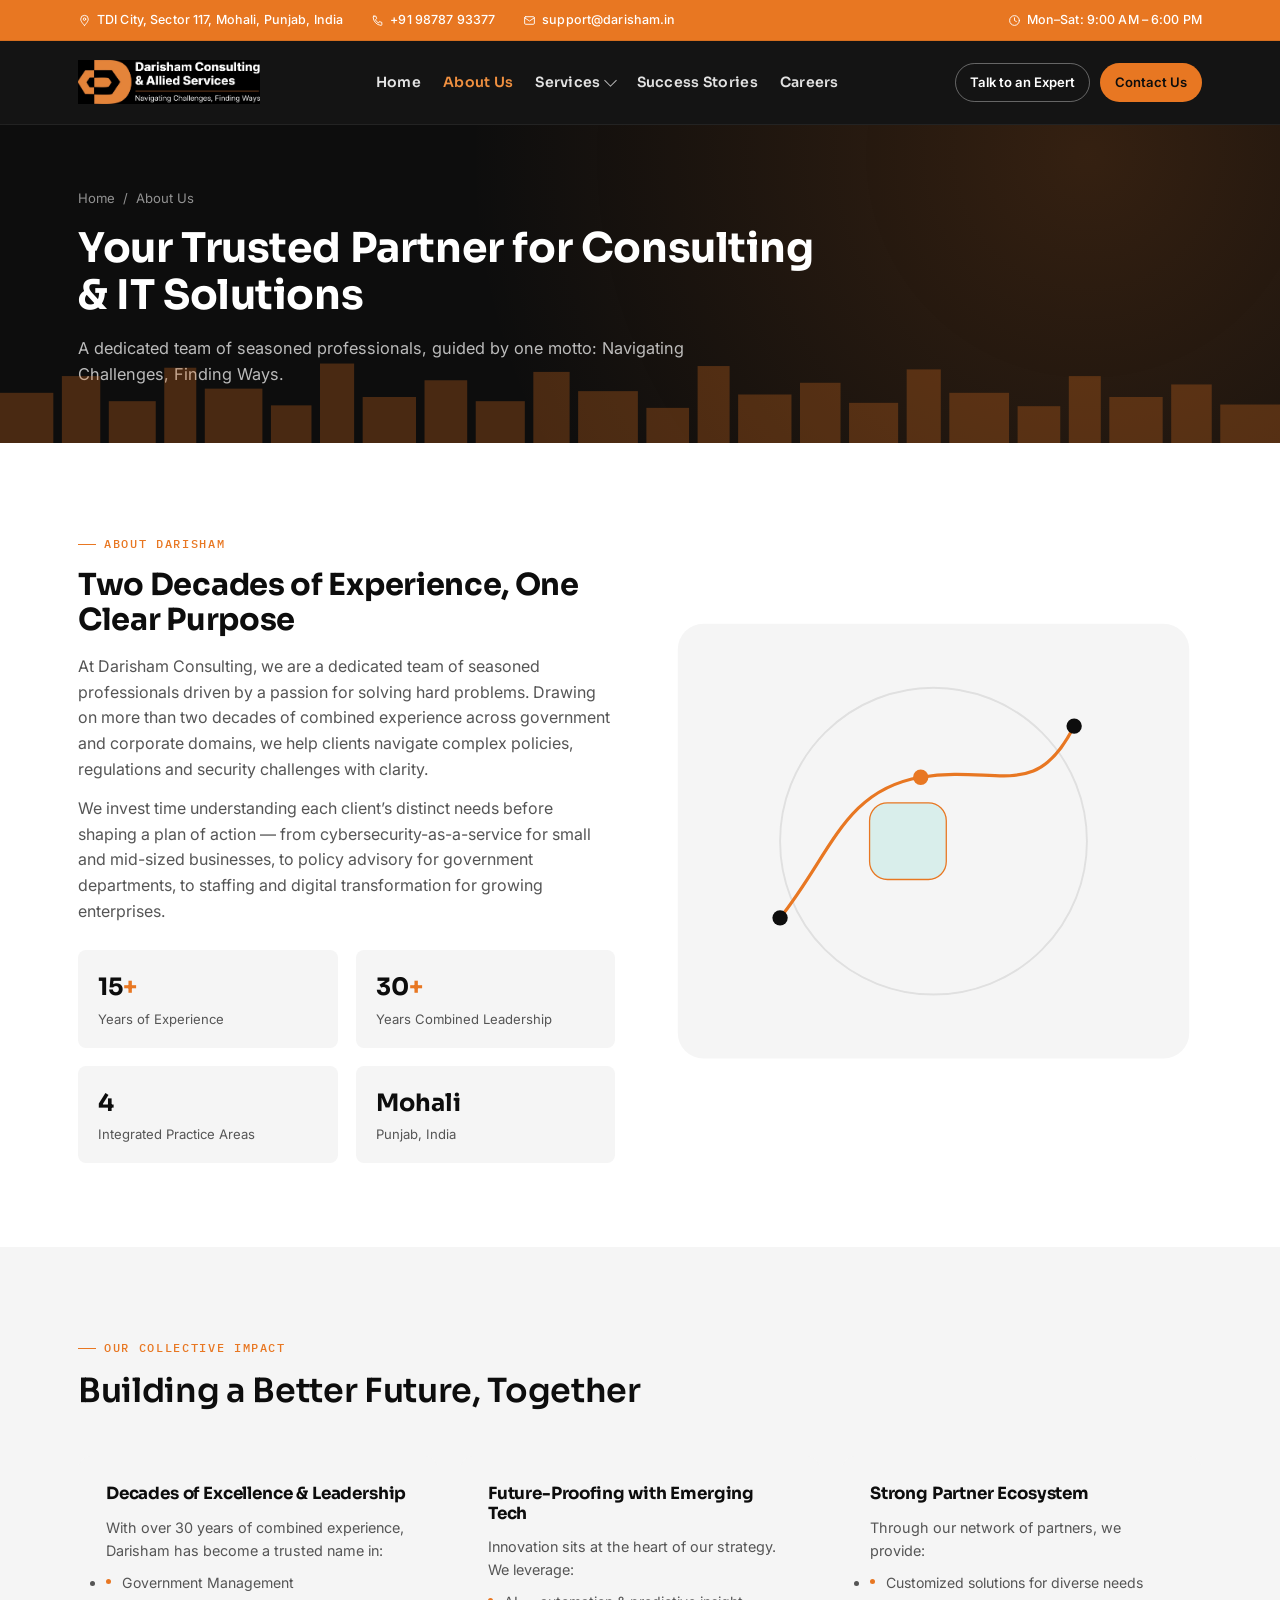
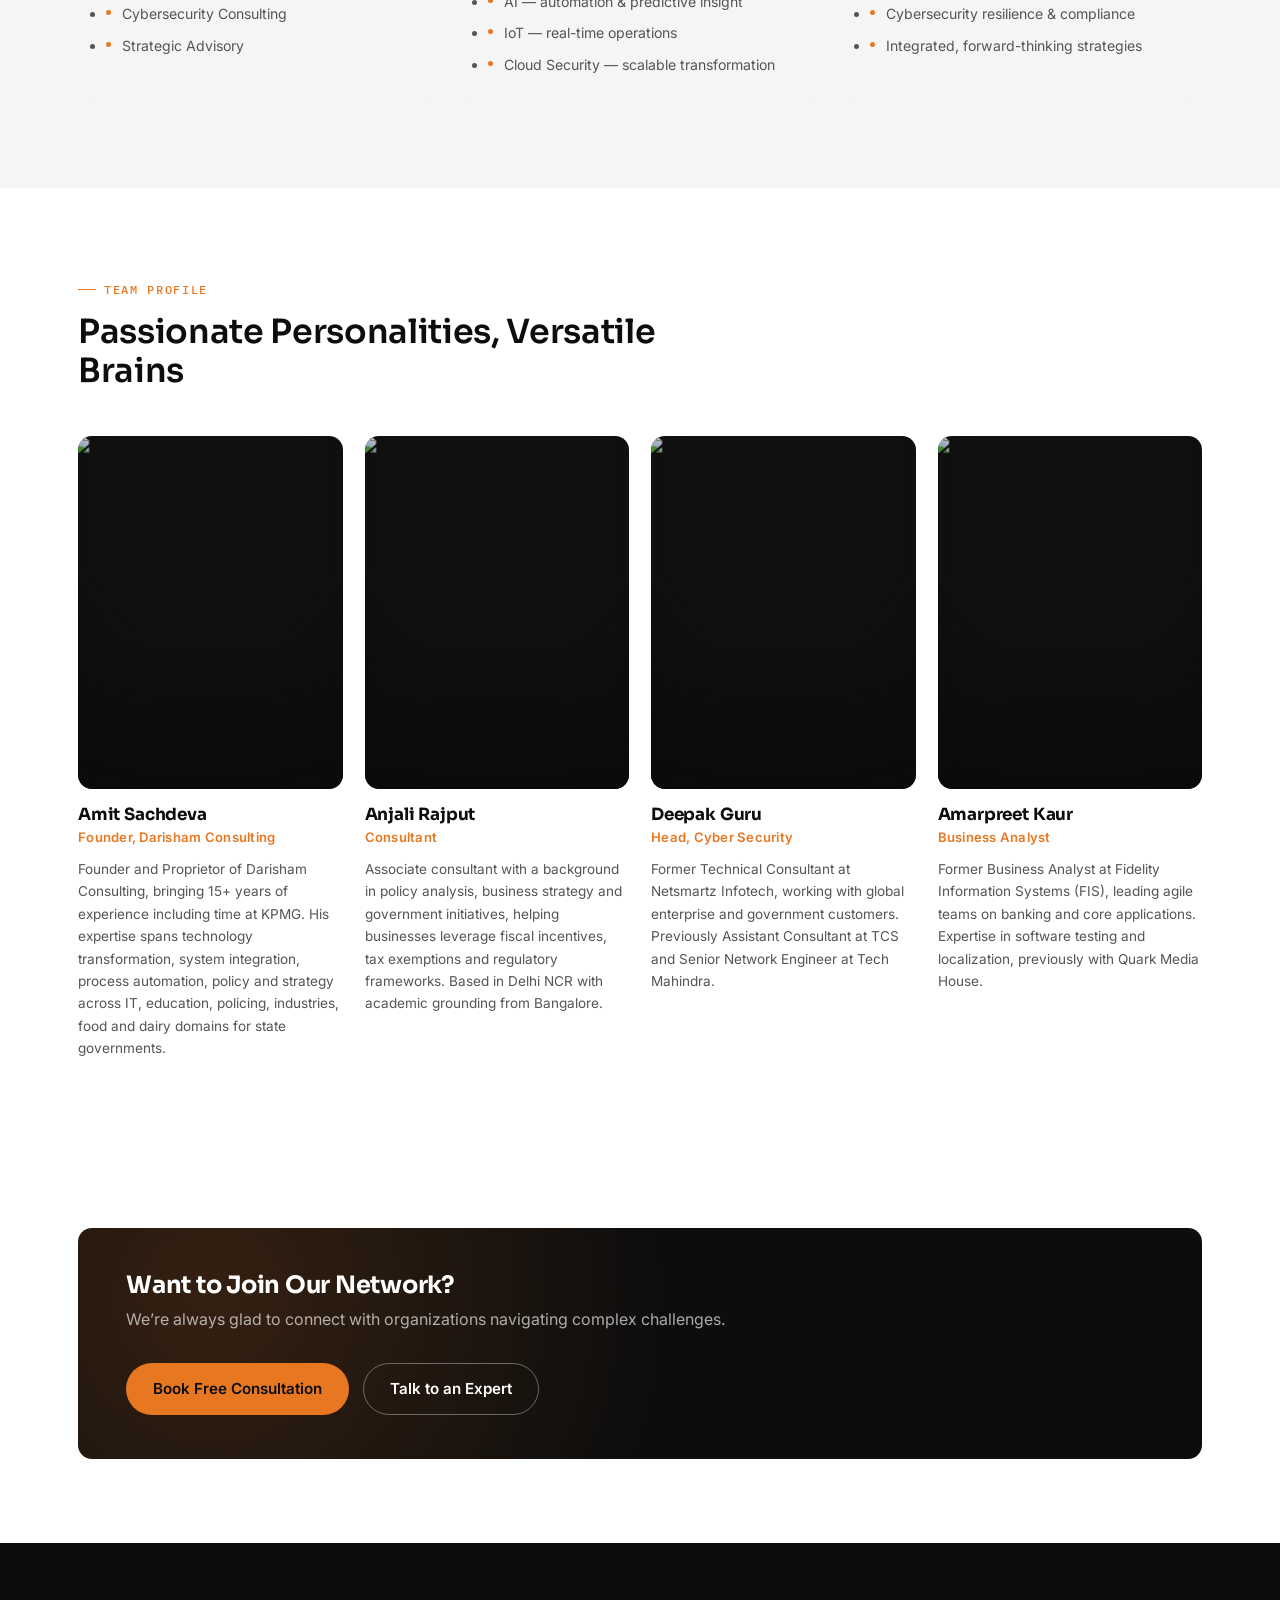
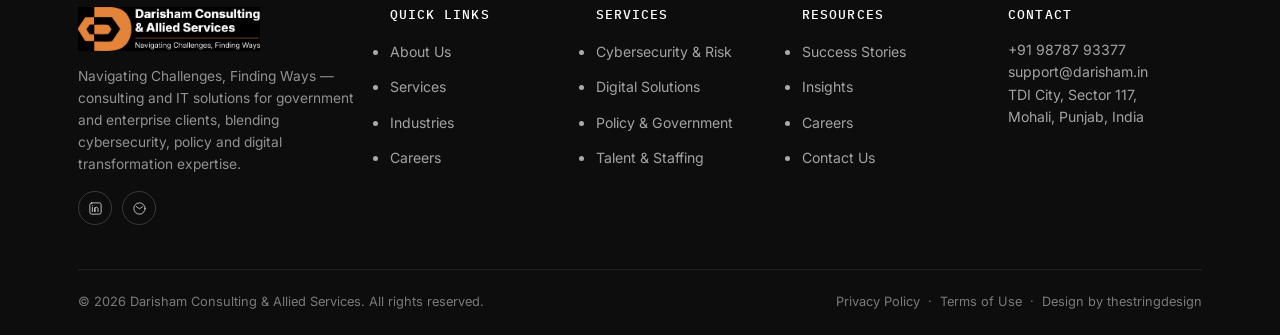
==== commit 94f2e15a: "Add files via upload" ====
--- a/about.html
+++ b/about.html
@@ -35,7 +35,7 @@
 <header class="site-header">
   <div class="wrap header-row">
     <a href="index.html" class="brand">
-      <span class="brand-logo-img"><img src="assets/images/darisham-logo.png" alt="Darisham Consulting &amp; Allied Services" height="44"/></span>
+      <span class="brand-logo-img"><img src="assets/images/darisham-logo.png" alt="Darisham Consulting &amp; Allied Services" class="brand-logo"/></span>
     </a>
     <nav class="nav">
       <ul class="nav-list"><li class=""><a href="index.html" class="nav-link">Home</a></li><li class="active"><a href="about.html" class="nav-link">About Us</a></li><li class=""><a href="services.html" class="nav-link">Services<span class="caret"></span></a><div class="dropdown"><a href="services-cybersecurity-risk.html"><strong>Cybersecurity & Risk Management</strong><span>VAPT, SOC, ERM & compliance</span></a><a href="services-digital-solutions.html"><strong>Digital Solutions & Enterprise Applications</strong><span>Jira, AI, portals & analytics</span></a><a href="services-policy-government.html"><strong>Policy & Government Advisory</strong><span>Policy, impact & advocacy</span></a><a href="services-staffing.html"><strong>Talent & Staffing Solutions</strong><span>Workforce planning & recruitment</span></a></div></li><li class=""><a href="success-stories.html" class="nav-link">Success Stories</a></li><li class=""><a href="careers.html" class="nav-link">Careers</a></li></ul>
@@ -157,25 +157,25 @@
     </div>
     <div class="lead-grid">
       <div class="lead-card reveal">
-        <div class="avatar avatar-photo blazer-photo"><img src="assets/images/team-1.jpg" alt="Amit Sachdeva" loading="lazy"/><div class="blazer-overlay"></div></div>
+        <div class="avatar avatar-photo blazer-photo"><img src="assets/images/team-1.png" alt="Amit Sachdeva" loading="lazy"/><div class="blazer-overlay"></div></div>
         <h4>Amit Sachdeva</h4>
         <div class="role">Founder, Darisham Consulting</div>
         <p class="bio">Founder and Proprietor of Darisham Consulting, bringing 15+ years of experience including time at KPMG. His expertise spans technology transformation, system integration, process automation, policy and strategy across IT, education, policing, industries, food and dairy domains for state governments.</p>
       </div>
       <div class="lead-card reveal">
-        <div class="avatar avatar-photo blazer-photo"><img src="assets/images/team-222.webp" alt="Anjali Rajput" loading="lazy"/><div class="blazer-overlay"></div></div>
+        <div class="avatar avatar-photo blazer-photo"><img src="assets/images/team-222.png" alt="Anjali Rajput" loading="lazy"/><div class="blazer-overlay"></div></div>
         <h4>Anjali Rajput</h4>
         <div class="role">Consultant</div>
         <p class="bio">Associate consultant with a background in policy analysis, business strategy and government initiatives, helping businesses leverage fiscal incentives, tax exemptions and regulatory frameworks. Based in Delhi NCR with academic grounding from Bangalore.</p>
       </div>
       <div class="lead-card reveal">
-        <div class="avatar avatar-photo blazer-photo"><img src="assets/images/team-33.webp" alt="Deepak Guru" loading="lazy"/><div class="blazer-overlay"></div></div>
+        <div class="avatar avatar-photo blazer-photo"><img src="assets/images/team-33.png" alt="Deepak Guru" loading="lazy"/><div class="blazer-overlay"></div></div>
         <h4>Deepak Guru</h4>
         <div class="role">Head, Cyber Security</div>
         <p class="bio">Former Technical Consultant at Netsmartz Infotech, working with global enterprise and government customers. Previously Assistant Consultant at TCS and Senior Network Engineer at Tech Mahindra.</p>
       </div>
       <div class="lead-card reveal">
-        <div class="avatar avatar-photo blazer-photo"><img src="assets/images/team-4.webp" alt="Amarpreet Kaur" loading="lazy"/><div class="blazer-overlay"></div></div>
+        <div class="avatar avatar-photo blazer-photo"><img src="assets/images/team-4.png" alt="Amarpreet Kaur" loading="lazy"/><div class="blazer-overlay"></div></div>
         <h4>Amarpreet Kaur</h4>
         <div class="role">Business Analyst</div>
         <p class="bio">Former Business Analyst at Fidelity Information Systems (FIS), leading agile teams on banking and core applications. Expertise in software testing and localization, previously with Quark Media House.</p>
@@ -201,7 +201,7 @@
     <div class="footer-grid">
       <div class="footer-brand">
         <a href="index.html" class="brand">
-          <span class="brand-logo-img"><img src="assets/images/darisham-logo.png" alt="Darisham Consulting &amp; Allied Services" height="44"/></span>
+          <span class="brand-logo-img"><img src="assets/images/darisham-logo.png" alt="Darisham Consulting &amp; Allied Services" class="brand-logo"/></span>
         </a>
         <p class="about">Navigating Challenges, Finding Ways &mdash; consulting and IT solutions for government and enterprise clients, blending cybersecurity, policy and digital transformation expertise.</p>
         <div class="social-row">
@@ -214,7 +214,7 @@
         <ul>
           <li><a href="about.html">About Us</a></li>
           <li><a href="services.html">Services</a></li>
-          <li></li>
+          <li><a href="industries.html">Industries</a></li>
           <li><a href="careers.html">Careers</a></li>
         </ul>
       </div>
@@ -231,7 +231,7 @@
         <h5>Resources</h5>
         <ul>
           <li><a href="success-stories.html">Success Stories</a></li>
-          <li></li>
+          <li><a href="insights.html">Insights</a></li>
           <li><a href="careers.html">Careers</a></li>
           <li><a href="contact.html">Contact Us</a></li>
         </ul>
--- a/assets/style.css
+++ b/assets/style.css
@@ -20,7 +20,7 @@
   --white: #ffffff;
   --gold: #d6a23c;
 
-  --font-display: "Space Grotesk", "Segoe UI", sans-serif;
+  --font-display: "Sora", "Segoe UI", sans-serif;
   --font-body: "Inter", "Segoe UI", sans-serif;
   --font-mono: "IBM Plex Mono", monospace;
 
@@ -118,7 +118,7 @@
   border-color: var(--line);
 }
 .btn-outline-dark:hover { border-color: var(--navy-900); transform: translateY(-2px); }
-.btn-sm { padding: 9px 18px; font-size: 0.85rem; }
+.btn-sm { padding: 8px 14px; font-size: 0.82rem; }
 
 /* ---------- Header ---------- */
 .topbar {
@@ -183,18 +183,21 @@
 .brand-name { color: var(--white); font-family: var(--font-display); font-weight: 700; font-size: 1.18rem; line-height: 1.1; white-space: nowrap; }
 .brand-sub { color: var(--slate-light); font-size: 0.6rem; letter-spacing: 0.1em; text-transform: uppercase; font-family: var(--font-mono); white-space: nowrap; display: block; }
 
-.nav { display: flex; align-items: center; gap: 22px; min-width: 0; flex-shrink: 1; }
-.nav-list { display: flex; align-items: center; gap: 19px; list-style: none; flex-wrap: nowrap; }
+.nav { display: flex; align-items: center; gap: 16px; min-width: 0; flex-shrink: 1; }
+.nav-list { display: flex; align-items: center; gap: 18px; list-style: none; flex-wrap: nowrap; }
 .nav-list > li { position: relative; flex-shrink: 0; }
 .nav-list a.nav-link {
-  color: rgba(255,255,255,0.82);
-  font-size: 0.9rem;
-  font-weight: 500;
+  color: rgba(255,255,255,0.88);
+  font-size: 0.88rem;
+  font-weight: 600;
+  font-family: var(--font-display);
+  letter-spacing: 0.02em;
   display: inline-flex;
   align-items: center;
   gap: 5px;
-  padding: 8px 0;
+  padding: 8px 2px;
   white-space: nowrap;
+  transition: color 0.18s;
 }
 .nav-list a.nav-link:hover, .nav-list li.active > a.nav-link { color: var(--teal-400); }
 .caret { width: 9px; height: 9px; border-right: 1.6px solid currentColor; border-bottom: 1.6px solid currentColor; transform: rotate(45deg); margin-top: -3px; opacity: .8; flex-shrink: 0; }
@@ -227,7 +230,7 @@
 .dropdown a:hover { background: var(--bg-soft); color: var(--navy-900); }
 .dropdown a span { display: block; font-size: 0.76rem; color: var(--slate); font-weight: 400; margin-top: 2px; white-space: normal; }
 
-.header-cta { display: flex; align-items: center; gap: 14px; flex-shrink: 0; }
+.header-cta { display: flex; align-items: center; gap: 10px; flex-shrink: 0; }
 .nav-toggle { display: none; flex-direction: column; gap: 5px; background: none; border: none; cursor: pointer; padding: 6px; flex-shrink: 0; }
 .nav-toggle span { width: 24px; height: 2px; background: var(--white); border-radius: 2px; }
 
@@ -249,8 +252,40 @@
 .hero-stat .num span { color: var(--teal-400); }
 .hero-stat .label { font-size: 0.78rem; color: rgba(255,255,255,0.58); margin-top: 2px; }
 
+/* ── Hero image panel ── */
 .hero-visual { position: relative; }
-.pathway-svg { width: 100%; height: auto; }
+.hero-img-panel {
+  position: relative;
+  border-radius: 20px;
+  overflow: hidden;
+  box-shadow: 0 32px 80px rgba(0,0,0,0.45), 0 0 0 1px rgba(232,119,34,0.2);
+}
+.hero-img-inner { position: relative; }
+.hero-photo {
+  width: 100%; height: auto; display: block;
+  border-radius: 20px;
+  object-fit: cover;
+  min-height: 380px;
+  object-position: center top;
+}
+.hero-img-fallback { display: block; }
+.hero-photo + .hero-img-fallback { display: none; }
+.hero-badge-tl, .hero-badge-br {
+  position: absolute;
+  background: rgba(13,13,13,0.88);
+  backdrop-filter: blur(8px);
+  border: 1px solid rgba(232,119,34,0.35);
+  border-radius: 10px;
+  padding: 8px 14px;
+  font-family: var(--font-display);
+  font-size: 0.78rem;
+  font-weight: 600;
+  color: var(--white);
+  white-space: nowrap;
+}
+.hero-badge-tl { top: 18px; left: 18px; }
+.hero-badge-tl span, .hero-badge-br span { color: var(--teal-500); font-size: 1rem; font-weight: 800; margin-right: 4px; }
+.hero-badge-br { bottom: 18px; right: 18px; }
 
 .page-hero {
   background: radial-gradient(circle at 85% 10%, rgba(232,119,34,0.18), transparent 55%), var(--navy-900);
@@ -271,12 +306,19 @@
 .hero-icon-panel svg { width: 76px; height: 76px; }
 
 /* ---------- Trust strip ---------- */
-.trust { background: var(--navy-800); padding: 30px 0; border-top: 1px solid rgba(255,255,255,0.06); }
-.trust .wrap { display: flex; align-items: center; gap: 34px; flex-wrap: wrap; justify-content: space-between; }
-.trust-label { font-family: var(--font-mono); font-size: 0.7rem; letter-spacing: 0.14em; text-transform: uppercase; color: rgba(255,255,255,0.5); white-space: nowrap; }
-.trust-logos { display: flex; gap: 38px; flex-wrap: wrap; align-items: center; flex: 1; justify-content: flex-end; }
-.logo-chip { color: rgba(255,255,255,0.82); font-family: var(--font-display); font-weight: 700; font-size: 1.02rem; letter-spacing: 0.01em; display: flex; align-items: center; gap: 6px; opacity: 0.85; }
-.logo-chip small { display: block; font-family: var(--font-mono); font-size: 0.56rem; letter-spacing: 0.1em; color: rgba(255,255,255,0.4); font-weight: 400; }
+.trust { background: #ffffff; padding: 28px 0; border-top: 1px solid var(--line); border-bottom: 1px solid var(--line); }
+.trust .wrap { display: flex; align-items: center; gap: 28px; overflow: hidden; }
+.trust-label { font-family: var(--font-mono); font-size: 0.7rem; letter-spacing: 0.14em; text-transform: uppercase; color: var(--slate); white-space: nowrap; flex-shrink: 0; }
+.trust-logos { display: flex; gap: 0; flex-wrap: nowrap; align-items: center; flex: 1; overflow: hidden; position: relative; }
+.trust-scroll { animation: trust-marquee 22s linear infinite; display: flex; gap: 0; width: max-content; }
+.trust-scroll:hover { animation-play-state: paused; }
+@keyframes trust-marquee {
+  0%   { transform: translateX(0); }
+  100% { transform: translateX(-50%); }
+}
+.logo-chip { display: inline-flex; flex-direction: column; align-items: center; justify-content: center; padding: 10px 28px; border-right: 1px solid var(--line); color: var(--ink); font-family: var(--font-display); font-weight: 700; font-size: 0.88rem; white-space: nowrap; flex-shrink: 0; }
+.logo-chip small { font-size: 0.58rem; letter-spacing: 0.1em; text-transform: uppercase; color: var(--slate); font-family: var(--font-mono); font-weight: 400; margin-top: 2px; }
+
 
 /* ---------- Sections generic ---------- */
 .section { padding: 84px 0; }
@@ -290,6 +332,16 @@
 
 /* ---------- Services grid ---------- */
 .svc-grid { display: grid; grid-template-columns: repeat(4, 1fr); gap: 22px; }
+.svc-scroll-wrap { overflow-x: auto; -webkit-overflow-scrolling: touch; padding-bottom: 12px; scrollbar-width: thin; scrollbar-color: var(--teal-500) transparent; }
+.svc-scroll-wrap::-webkit-scrollbar { height: 5px; }
+.svc-scroll-wrap::-webkit-scrollbar-thumb { background: var(--teal-500); border-radius: 4px; }
+.svc-grid-scroll { display: flex; flex-wrap: nowrap; gap: 22px; width: max-content; }
+.svc-grid-scroll .svc-card { width: 280px; flex-shrink: 0; }
+.case-scroll-wrap { overflow-x: auto; -webkit-overflow-scrolling: touch; padding-bottom: 12px; scrollbar-width: thin; scrollbar-color: var(--teal-500) transparent; }
+.case-scroll-wrap::-webkit-scrollbar { height: 5px; }
+.case-scroll-wrap::-webkit-scrollbar-thumb { background: var(--teal-500); border-radius: 4px; }
+.case-grid-scroll { display: flex; flex-wrap: nowrap; gap: 22px; width: max-content; }
+.case-grid-scroll .case-card { width: 340px; flex-shrink: 0; }
 .svc-grid3 { display: grid; grid-template-columns: repeat(3, 1fr); gap: 22px; }
 .svc-card {
   background: var(--white);
@@ -409,7 +461,7 @@
 .lead-grid { display: grid; grid-template-columns: repeat(4, 1fr); gap: 22px; }
 .lead-card { text-align: left; }
 .avatar {
-  width: 100%; aspect-ratio: 1; border-radius: var(--radius);
+  width: 100%; aspect-ratio: 3/4; border-radius: var(--radius);
   background: linear-gradient(135deg, var(--navy-700), var(--teal-500));
   display: grid; place-items: center;
   color: var(--white);
@@ -419,9 +471,13 @@
   margin-bottom: 16px;
 }
 .avatar-photo {
-  background: none;
+  background: #111;
   overflow: hidden;
   font-size: 0;
+  aspect-ratio: 3/4;
+  border-radius: var(--radius);
+  margin-bottom: 16px;
+  position: relative;
 }
 .avatar-photo img {
   width: 100%; height: 100%;
@@ -429,10 +485,40 @@
   object-position: top center;
   border-radius: var(--radius);
   display: block;
-}
-.lead-card h4 { font-size: 1.02rem; }
-.lead-card .role { color: var(--teal-500); font-size: 0.84rem; font-weight: 600; margin-top: 3px; }
-.lead-card p.bio { font-size: 0.86rem; color: var(--slate); margin-top: 10px; }
+  filter: contrast(1.04) brightness(0.97);
+}
+/* Black blazer overlay — creates formal dark attire at bottom of frame */
+.blazer-photo { position: relative; }
+.blazer-overlay {
+  position: absolute;
+  inset: 0;
+  border-radius: var(--radius);
+  background:
+    linear-gradient(to top,
+      rgba(10,10,10,0.82) 0%,
+      rgba(10,10,10,0.55) 22%,
+      rgba(10,10,10,0.15) 44%,
+      transparent 62%
+    ),
+    /* subtle left + right lapel darkening */
+    linear-gradient(to right,
+      rgba(10,10,10,0.22) 0%,
+      transparent 28%,
+      transparent 72%,
+      rgba(10,10,10,0.22) 100%
+    );
+  pointer-events: none;
+}
+/* Consistent symmetrical frame for all photos */
+.blazer-photo img {
+  object-position: top center;
+  transform: scale(1.04);
+  transform-origin: top center;
+}
+.lead-card h4 { font-size: 1.05rem; font-family: var(--font-display); font-weight: 700; margin-top: 0; }
+.lead-card .role { color: var(--teal-500); font-size: 0.82rem; font-weight: 600; margin-top: 3px; letter-spacing: 0.02em; }
+.lead-card p.bio { font-size: 0.85rem; color: var(--slate); margin-top: 10px; line-height: 1.65; }
+
 
 /* ---------- Testimonials ---------- */
 .testi-grid { display: grid; grid-template-columns: repeat(2, 1fr); gap: 22px; }
@@ -577,7 +663,7 @@
 
 /* ---------- Responsive ---------- */
 /* Header: switch to hamburger before the 7 nav items + buttons ever get tight */
-@media (max-width: 1180px) {
+@media (max-width: 960px) {
   .nav-list, .header-cta .btn-ghost { display: none; }
   .nav-toggle { display: flex; }
   .header-row { height: 76px; }
